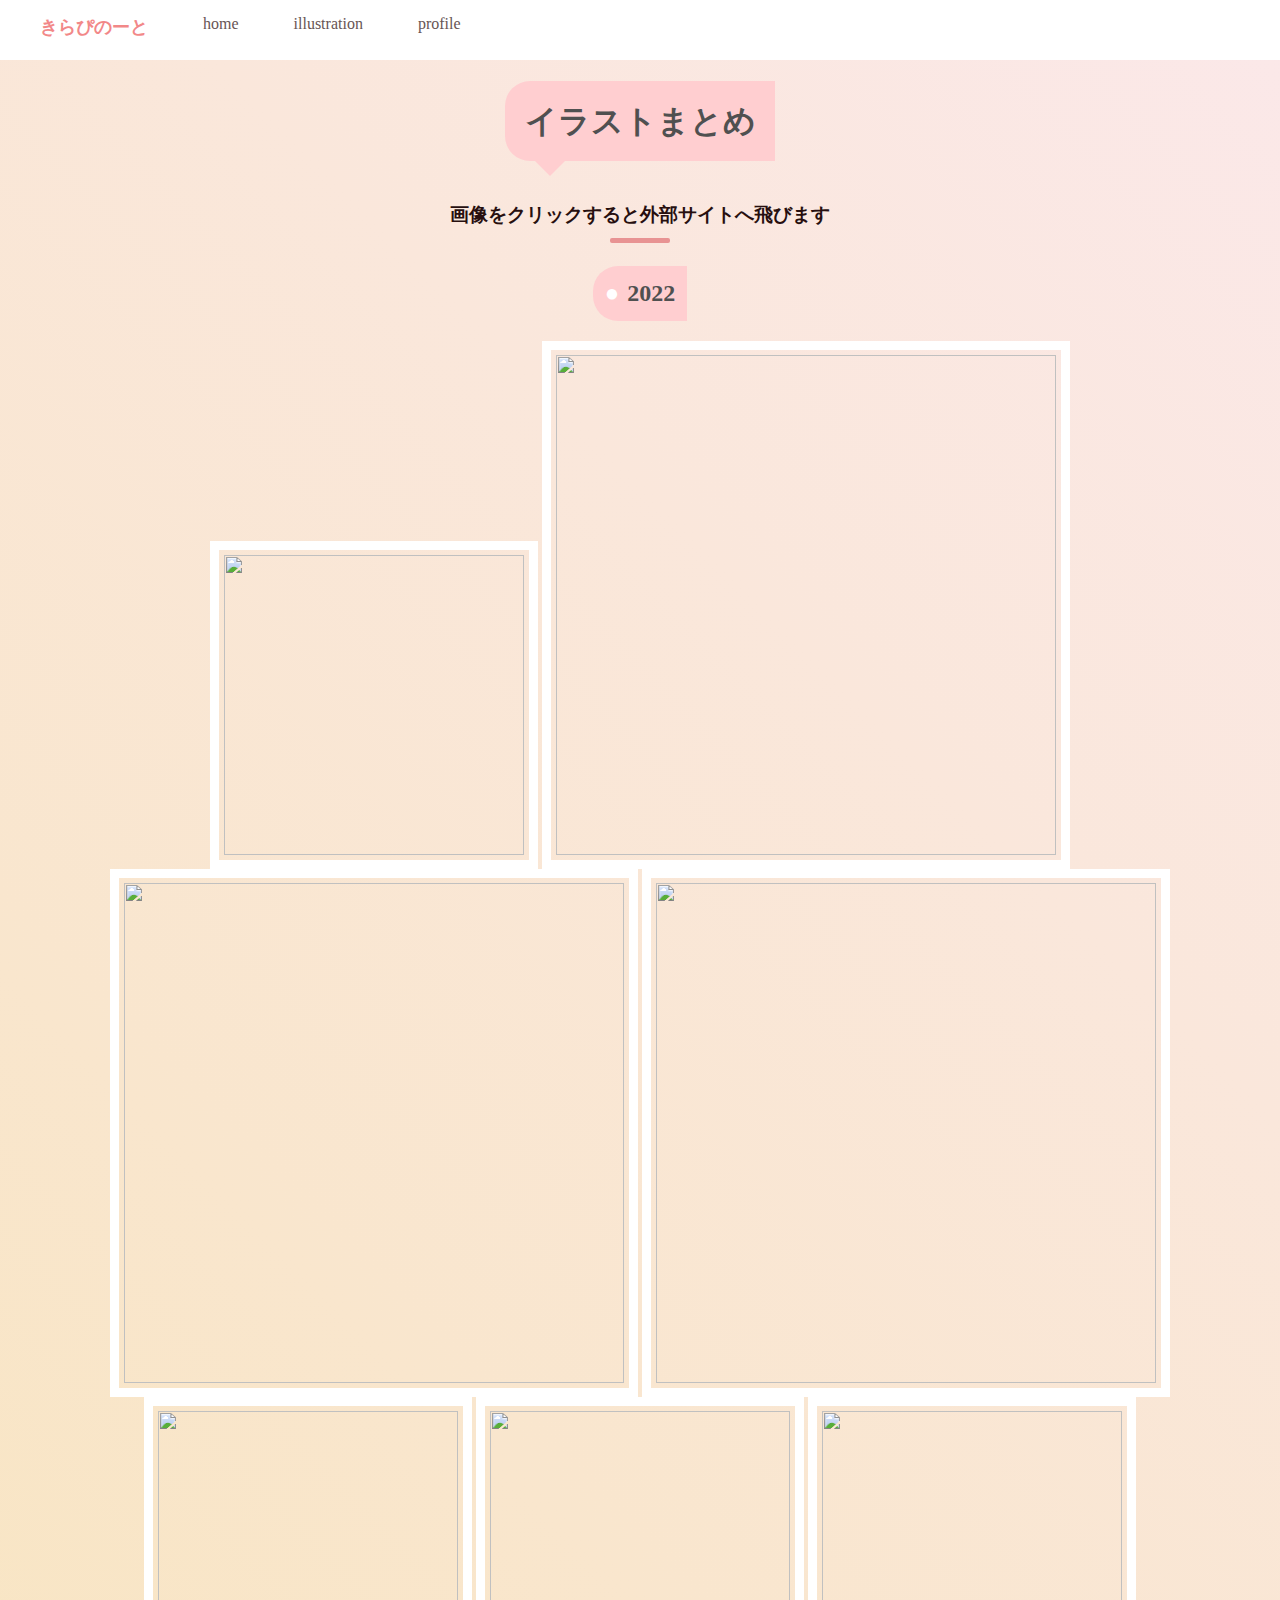
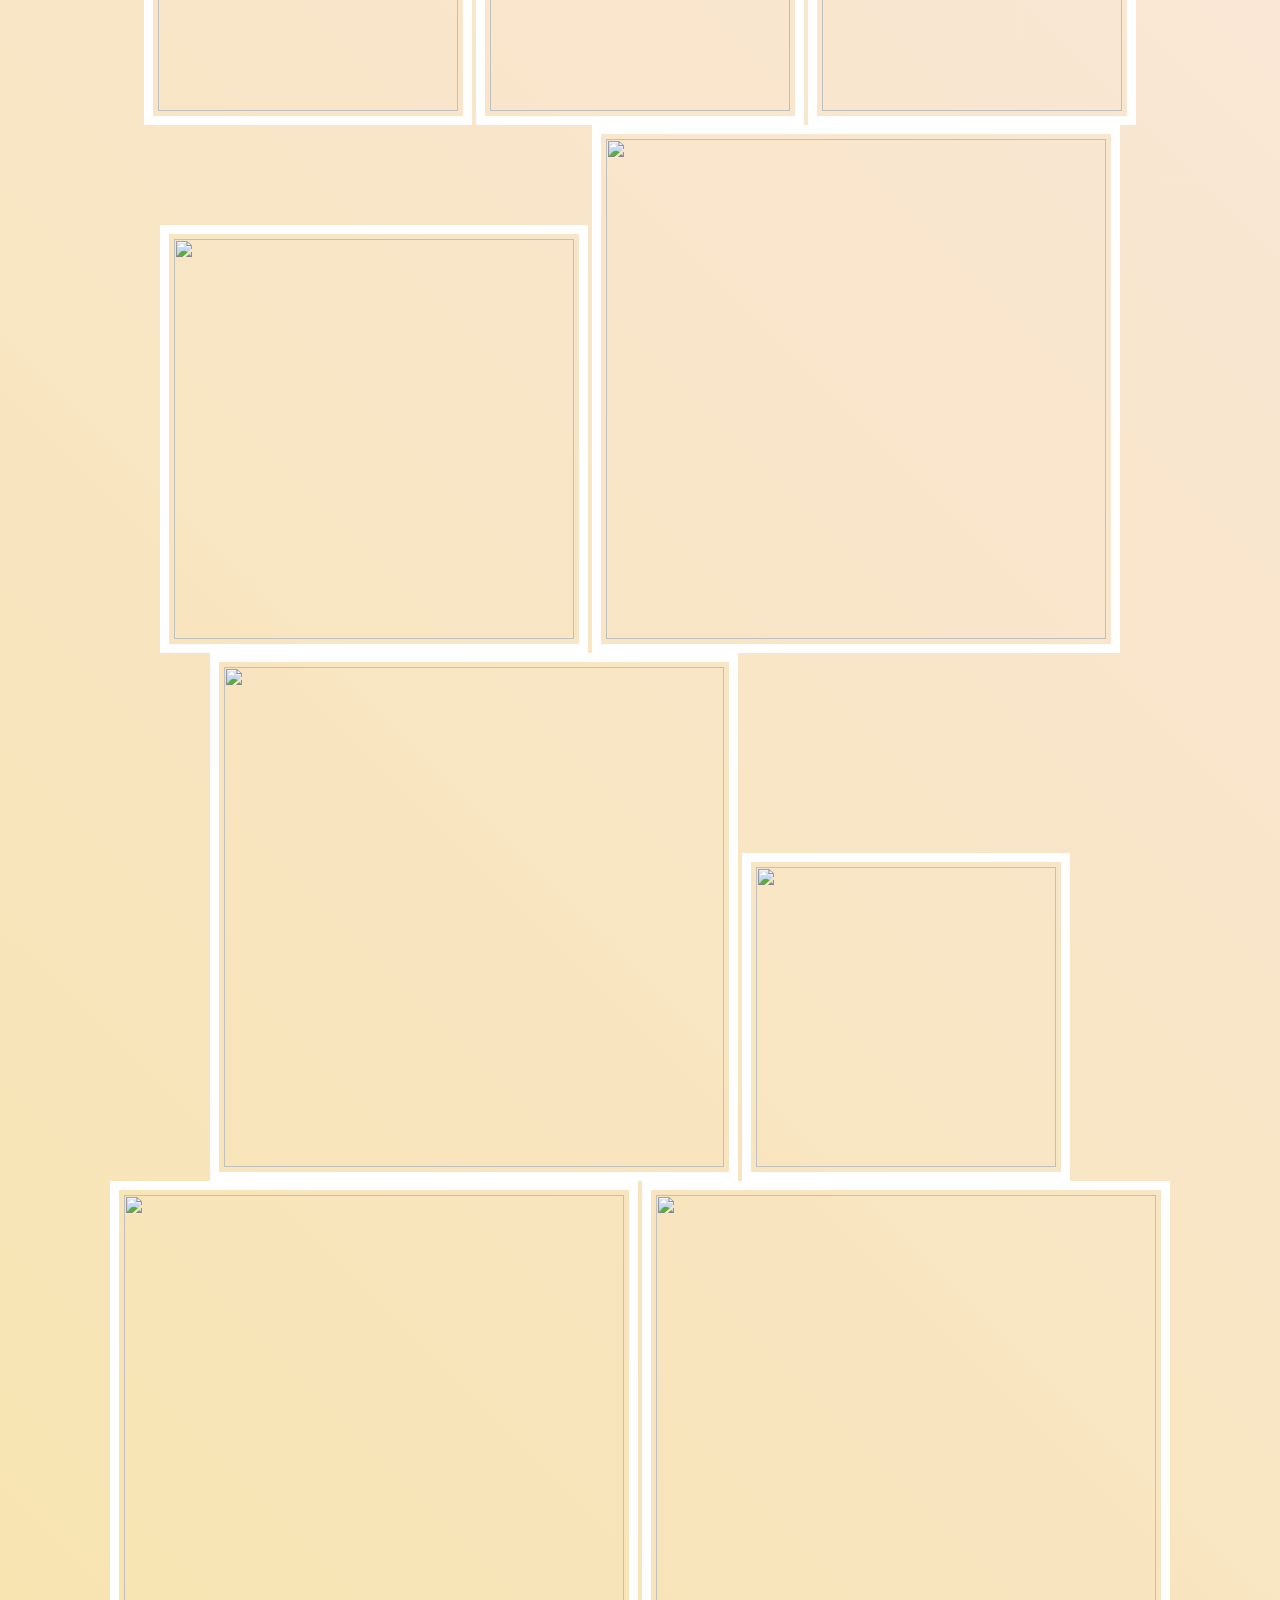
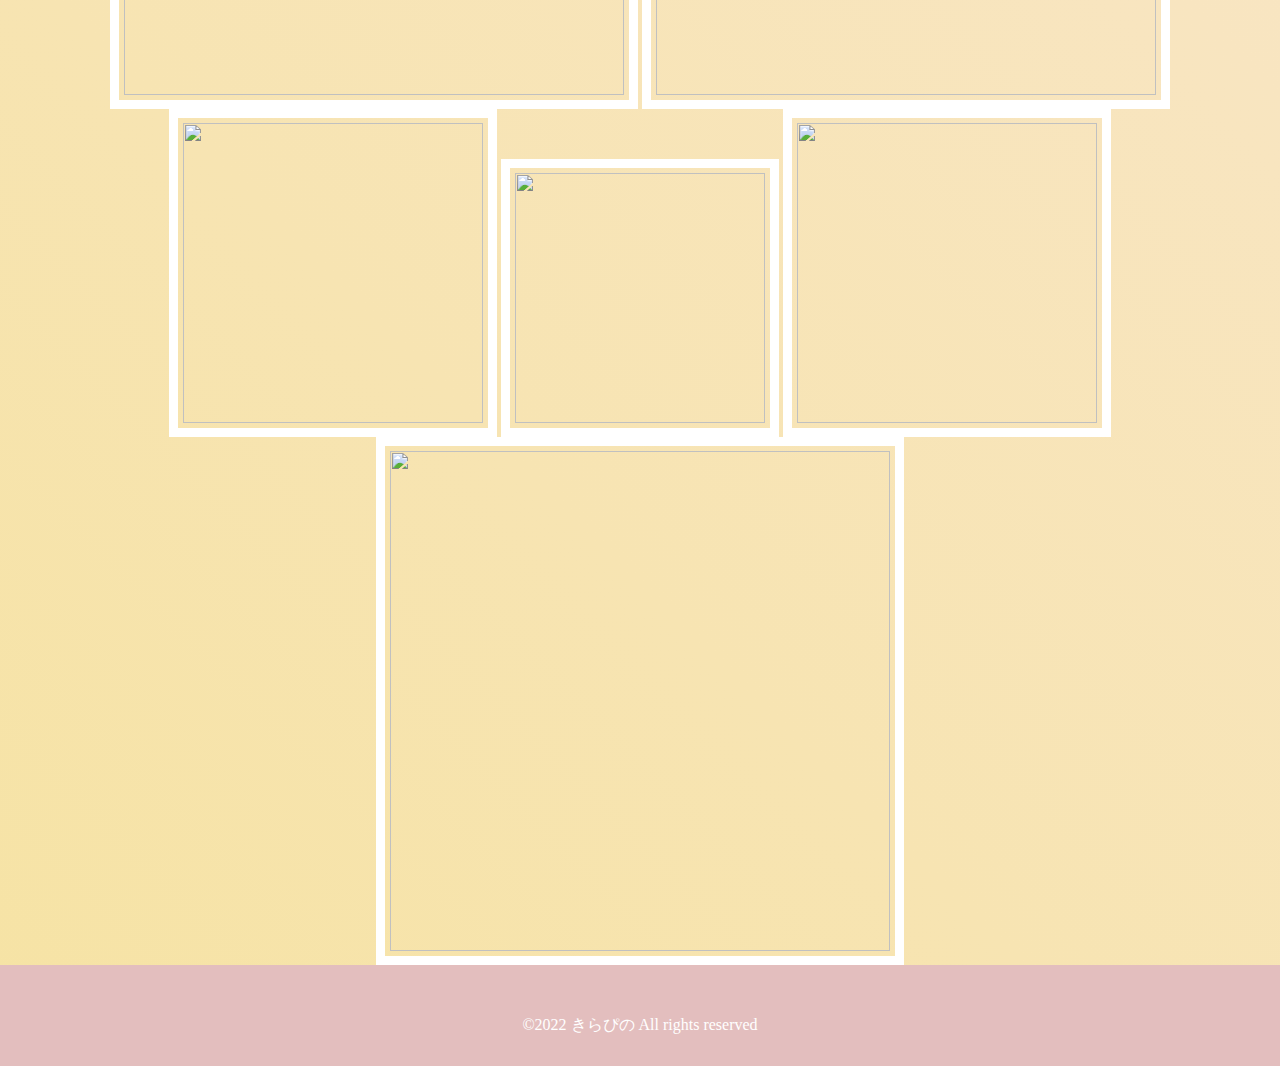
==== illustration.html @ 1a792a5b "Add files via upload" ====
<html>
<head>
<title>きらぴのーと - illust</title>
<meta name="viewport" content="width=664">
</head>
</html>

<header class="header">
    <nav class="navigation">
      <ul>
        <li><font size="4" color="#f28888"><b>きらぴのーと</b></font></li>
        <li><a href="index.html">home</a></li>
        <li><a href="illustration.html">illustration</a></li>
        <li><a href="profile.html">profile</a></li>
      </ul>
    </nav>
  </header>

<h1>イラストまとめ</h1><br>
<h3>画像をクリックすると外部サイトへ飛びます</h3><br>


<!-- ここから -->
<h2>2022</h2><br>
<!--</style>
<div class="example">-->

  <a href="https://poipiku.com/3767029/7401157.html"><img src="https://64.media.tumblr.com/add778254d76e965db5aa8507f20f391/tumblr_inline_rhbmknTVV21y17zzh_500.png" width="300" alt="" title="制服姿れいな"></a>

    <a href="https://poipiku.com/3767029/7381224.html"><img src="https://64.media.tumblr.com/e6c6d53ac10cd253c6709dfa404c51f4/tumblr_inline_rh7norhTj21y17zzh_500.jpg" width="500" alt="" title="瑞希"></a>

    <a href="https://poipiku.com/MyHomePcV.jsp?ID=3767029"><img src="https://64.media.tumblr.com/49c9183b79271e8e1878d80c86bf9270/6bd399241d858289-00/s1280x1920/3dc3ec3fe72ad5bd3af17bcf9e2d81224840940d.jpg" width="500" alt="" title="超てんちゃん"></a>

    <a href="https://poipiku.com/3767029/7350646.html"><img src="https://64.media.tumblr.com/b0fe165145abf73a8c4a8958eb6440e6/tumblr_inline_rgy63hcNOo1y17zzh_500.jpg" width="500" alt="" title="黒髪の女の子"></a>

    <a href="https://poipiku.com/3767029/7344227.html"><img src="https://64.media.tumblr.com/2f2f3c6040e75ed0bc15735765dedf85/tumblr_inline_rgy5wpcp4l1y17zzh_500.jpg" width="300" alt="" title="KIRAPI"></a>

    <a href="https://poipiku.com/MyHomePcV.jsp"><img src="https://64.media.tumblr.com/b83e3640a95a6ce7e22b627764fb192a/tumblr_inline_rgpsmqD1rq1y17zzh_500.jpg" width="300" alt="" title="カゲロウデイズ ヒヨリちゃん"></a>

    <a href="https://poipiku.com/3767029/7292280.html"><img src="https://64.media.tumblr.com/c9a3bb5345a3209dcdd5a3bba9de8ca8/tumblr_inline_rgpsmdUmf81y17zzh_500.jpg" width="300" alt="" title="マリー">

    <a href="https://poipiku.com/3767029/7286277.html"><img src="https://64.media.tumblr.com/eced23acfeab9bf4cf0c980ab138d3a5/tumblr_inline_rgpsm0S4HC1y17zzh_500.jpg" width="400" alt="" title="リサチャン"></a>

    <a href="https://www.pixiv.net/artworks/100371261"><img src="https://64.media.tumblr.com/05bfcbd56287c4507057fbb23e2cec79/tumblr_inline_rgpslpxk4l1y17zzh_500.jpg" width="500" alt="" title="三人でピクニック"></a>
    
    <a href="https://poipiku.com/3767029/7274603.html"><img src="https://64.media.tumblr.com/1b99e68e0b90f4fcdb63ca2c7150361e/tumblr_inline_rgpsk8Nqr81y17zzh_500.jpg" width="500" alt="" title="シンアヤ"></a>
    
    <a href="https://www.pixiv.net/artworks/100302374"><img src="https://64.media.tumblr.com/929ea6a04529031997c7800bbb8f2853/tumblr_inline_rg8ku1KOaa1y17zzh_500.png" width="300" alt="" title="あっかんべーなレイカ"></a>
    
    <a href="https://www.pixiv.net/artworks/100251206"><img src="https://64.media.tumblr.com/7fef5820031927ba5986154cb109c5a4/tumblr_inline_rg6cczVpT71y17zzh_500.jpg" width="500" alt="" title="ayano"></a>
    
    <a href="https://www.pixiv.net/artworks/100238118"><img src="https://64.media.tumblr.com/844276a94ea210e529c282120a1bd171/tumblr_inline_rg6a3zB9pN1y17zzh_500.jpg" width="500" alt="" title="二人でお祭り"></a>
    
    <a href="https://www.pixiv.net/artworks/100180092"><img src="https://64.media.tumblr.com/274423a82ed683d40258d95838e7b5ae/tumblr_inline_rg6a2y71jA1y17zzh_500.jpg" width="300" alt="" title="アメちゃん"></a>
    
    <a href="https://www.pixiv.net/artworks/100132297"><img src="https://64.media.tumblr.com/335e9405ac629f4633194b79aff75193/tumblr_inline_rg6a21cVLQ1y17zzh_500.jpg" width="250" alt="" title="CCさくら"></a>
    
    <a href="https://poipiku.com/3767029/7257760.html"><img src="https://64.media.tumblr.com/c8c829170d007711e86ba2df84b05244/tumblr_inline_rg6a03jiO41y17zzh_500.jpg" width="300" alt="" title="十文字"></a>
    
    <a href="https://www.pixiv.net/artworks/99427840"><img src="https://64.media.tumblr.com/6965a34e6da3877eaf75f33e6eb84450/tumblr_inline_rg69wtuCwA1y17zzh_500.jpg" width="500" alt="" title="兎和三姉妹！"></a>

<!-- ここまで -->

<!--
説明とか 
    
コード↓コピペよろ
<a href="ここにリンク"><img src="ここに画像" width="400" alt="" title=""></a>

width　縦長は300、横長は500 

画像アップローダー↓
https://ysklog.net/tool/uploader.html
-->

<!DOCTYPE HTML PUBLIC "-//W3C//DTD HTML 4.01 Transitional//EN"
 "http://www.w3.org/TR/html4/loose.dtd">

<html>
  <head>

<meta http-equiv="Content-Type" content="text/html; charset=Shift_JIS">
<meta http-equiv="Content-Style-Type" content="text/css">

 <style type="text/css">
 <!--

body
    {
     margin:0px;          /* ページ全体のmargin */
     padding:0px;         /* ページ全体のpadding */
     text-align:center;   /* 下記のautoに未対応用のセンタリング */
    }

#main
    {
     margin-left:auto;    /* 左側マージンを自動的に空ける */
     margin-right:auto;   /* 右側マージンを自動的に空ける */
     text-align:left;     /* 中身を左側表示に戻す */
     width:650px;         /* 幅を決定する */
    }

 -->
 </style>
 </head>
 <body>


 </body>
</html>


<!--CSS繋げるやつ-->
<html>

<head>
<meta http-equiv="Content-Type"
content="text/html; charset=shift_jis" />
<link rel="stylesheet" href="body.illustration.css" type="text/css" />
</head>

<body>

</body>

</html>

<!-- ヘッダー --!>
    <div class="footer02">
  <p class="copyright">
    ©2022 きらぴの All rights reserved
  </p>
---- body.illustration.css ----
body{
    /* 背景をグラデーションにする */
background: linear-gradient(45deg, #f6e3a4, #fbe8e9);
color:#270f0f;
}

    /* 画像にふちをつける */
img {
    padding: 5px;
    border: 9px solid rgb(255, 255, 255);
}

/* フッターの色 */
footer{
    background-color:#fff0be;
    }

    .fade{

        animation: fadeIn 0.2s ease 0.3s 1 normal;
      
      }

/* 文字の装飾のやつやで */
.solid_line {
    /*上と下にグレイの1pxの線を引きます*/
    border-top: solid 1px gray;
    border-bottom: solid 1px gray;
  }
  .dashed_line {
    /*上と下に水色の1pxの破線を引きます*/
    border-top: dashed 1px rgb(255, 255, 255);
    border-bottom: dashed 1px rgb(255, 255, 255);	
  }
  p {padding: 10px
    /*両方ともpadding10pxに*/}

/* 文字の色 */
    .shadow {
        text-shadow: 5px 5px 2px rgb(255, 255, 255);
        /*文字を太字にするとよりそれらしくなります*/
        font-weight: bold;
      }


h1 {
  color: #505050;/*文字色*/
  padding: 0.5em;/*文字周りの余白*/
  display: inline-block;/*おまじない*/
  line-height: 1.3;/*行高*/
  background: #dbebf8;/*背景色*/
  vertical-align: middle;
  border-radius: 25px 0px 0px 25px;/*左側の角を丸く*/
}

/* h1 */
h1 {
  position: relative;
  padding: 0.6em;
  background: #ffced0;
}

h1:after {
  position: absolute;
  content: '';
  top: 100%;
  left: 30px;
  border: 15px solid transparent;
  border-top: 15px solid #ffced0;
  width: 0;
  height: 0;
}

/* h2 */
h2 {
  color: #505050;/*文字色*/
  padding: 0.5em;/*文字周りの余白*/
  display: inline-block;/*おまじない*/
  line-height: 1.3;/*行高*/
  background: #ffced0;/*背景色*/
  vertical-align: middle;
  border-radius: 25px 0px 0px 25px;/*左側の角を丸く*/
}

h2:before {
  content: '●';
  color: white;
  margin-right: 8px;
}

/* h3 */
h3 {
  position: relative;
  display: inline-block;
  margin-bottom: 1em;
}
h3:before {
  content: '';
  position: absolute;
  bottom: -15px;
  display: inline-block;
  width: 60px;
  height: 5px;
  left: 50%;
  -webkit-transform: translateX(-50%);
  transform: translateX(-50%);
  background-color: rgb(232, 147, 147);
  border-radius: 2px;
}

/* トップの上に出てくる奴よ */
    .navigation {
      width: 100%;
      height: 60px;
      background-color: #ffffff;
    }
    .navigation a {
      color: rgb(142, 142, 142);
    }


    .navigation {
      width: 100%;
      height: 60px;
      background-color: #c8a5a5;
    }
    .navigation ul {
      display: flex;
      list-style: none;
    }
    .navigation li {
      margin-right: 55px;
    }
    .navigation a {
      color: #fff;
      text-decoration: none;
    }

    .navigation {
      width: 100%;
      height: 60px;
      background-color: #ffffff;
      padding-top: 15px;
      box-sizing: border-box;
    }
    .navigation ul {
      display: flex;
      list-style: none;
      margin: 0;
    }
    .navigation li {
      margin-right: 55px;
    }
    .navigation a {
      color: #675454;
      text-decoration: none;
    }
    a:hover {
      color: rgb(221, 169, 206);
    }
/* トップおわり */

/* フッターよ */
.footer02 {
 color: #ffffff;
 background: #e3bebe;
 text-align: center;
 padding: 30px;
}
.footer02 a {
 color: #675454;
 text-decoration: none;
}
.footer02 a:hover {
 text-decoration: underline;
}
.footer02 .menu {
 margin: 0;
 padding: 0;
 list-style: none;
 display: flex;
 flex-wrap: wrap;
 justify-content: center;
}
.footer02 .menu li {
 margin: 0;
 padding: 0 20px;
}
.footer02 .copyright {
 margin: 0;
 padding: 20px 0 0 0;
}

/* フッターおわり */

/* 画像カーソル合わせると */
/* 画像おわり */
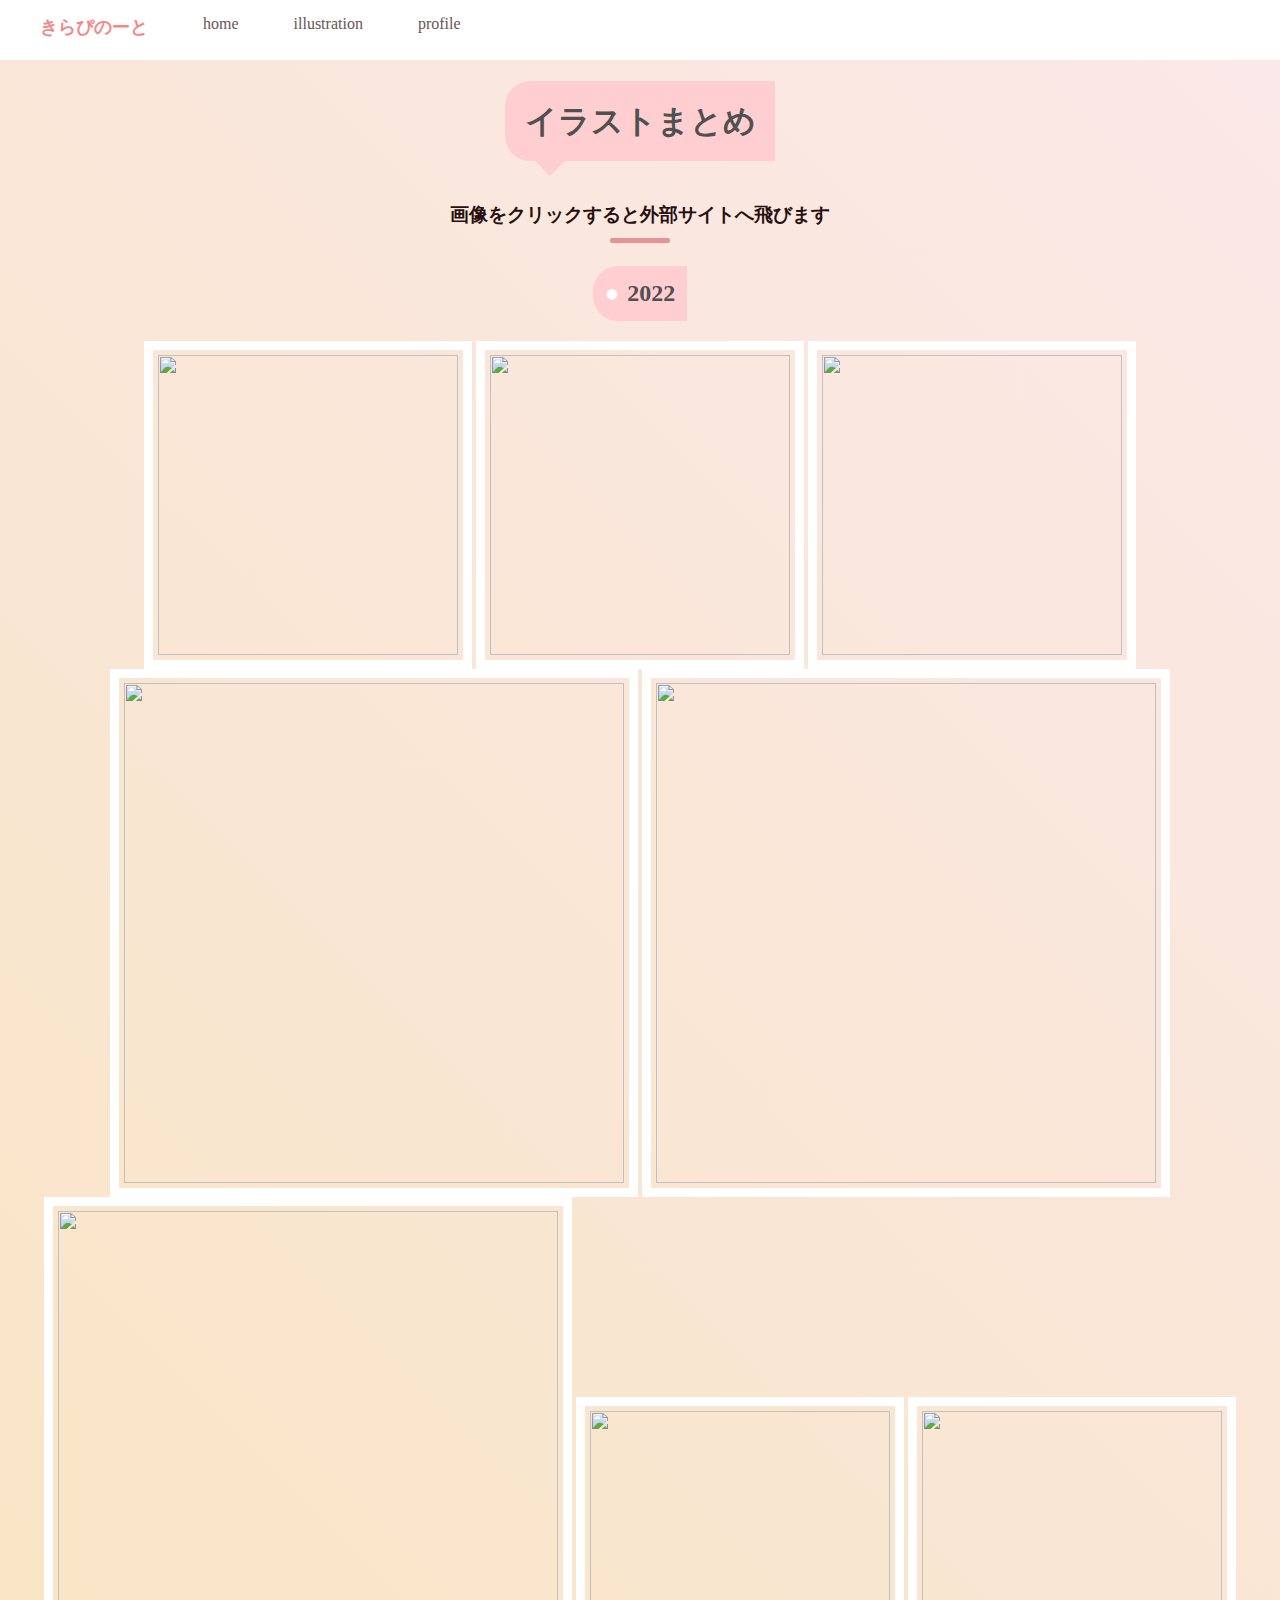
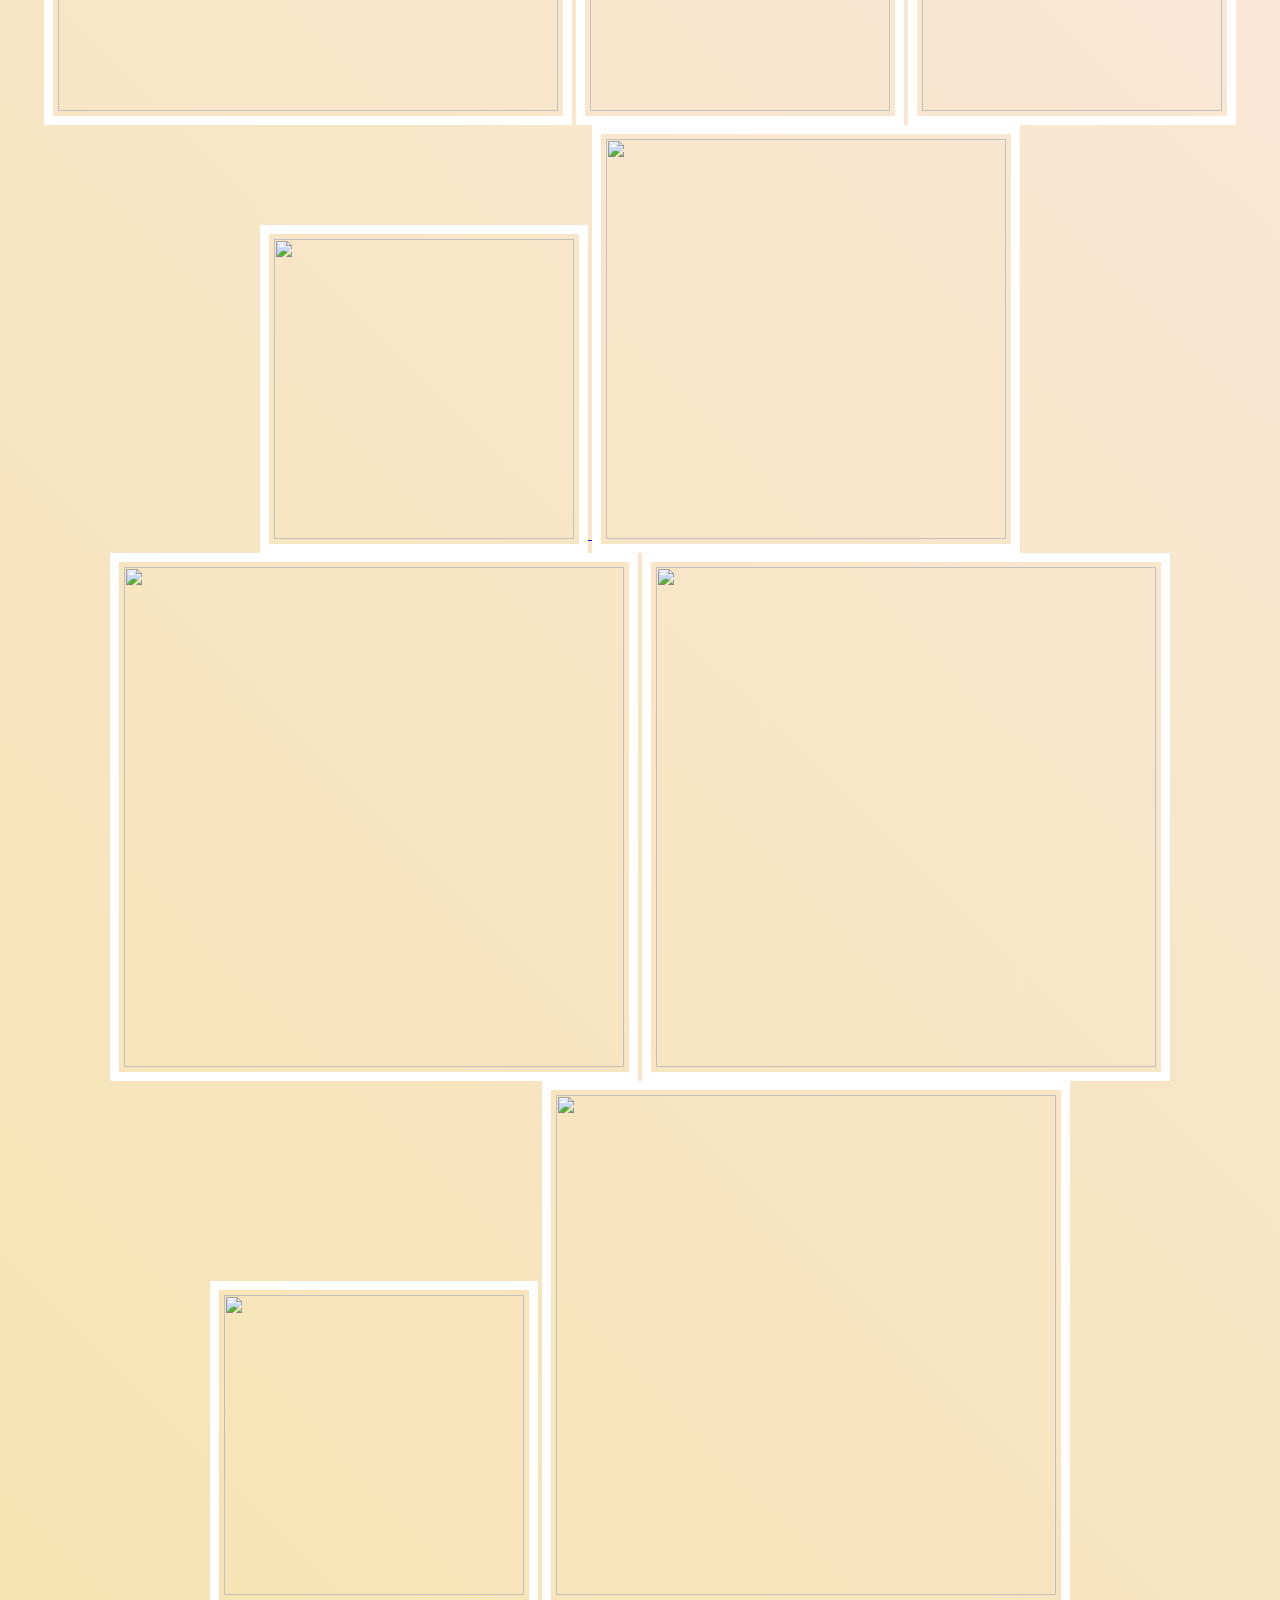
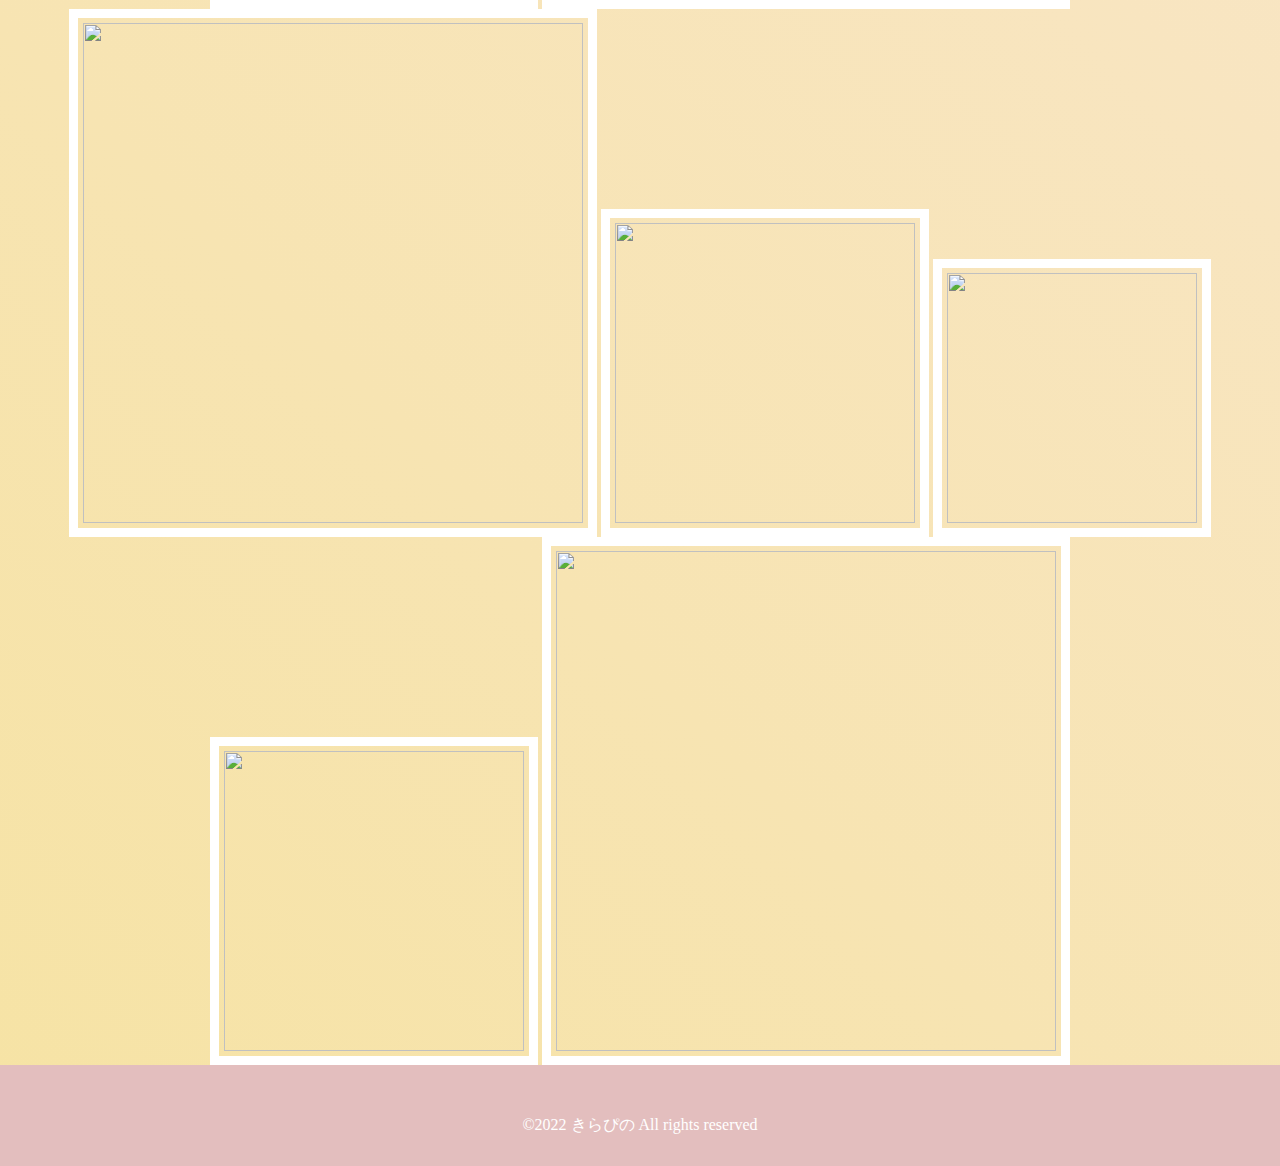
==== commit a553e44b: "Add files via upload" ====
--- a/illustration.html
+++ b/illustration.html
@@ -24,6 +24,10 @@
 <h2>2022</h2><br>
 <!--</style>
 <div class="example">-->
+
+  <a href="https://poipiku.com/3767029/7412311.html"><img src="https://img.poipiku.com/user_img02/003767029/007412311_Zf3TT6abo.png_640.jpg" width="300" alt="" title="カゲプロエネちゃん"></a>
+
+  <a href="https://poipiku.com/3767029/7412310.html"><img src="https://img.poipiku.com/user_img02/003767029/007412310_TjsZAXFZs.png_640.jpg" width="300" alt="" title="日常組ぺいんとさん"></a>
 
   <a href="https://poipiku.com/3767029/7401157.html"><img src="https://64.media.tumblr.com/add778254d76e965db5aa8507f20f391/tumblr_inline_rhbmknTVV21y17zzh_500.png" width="300" alt="" title="制服姿れいな"></a>
 
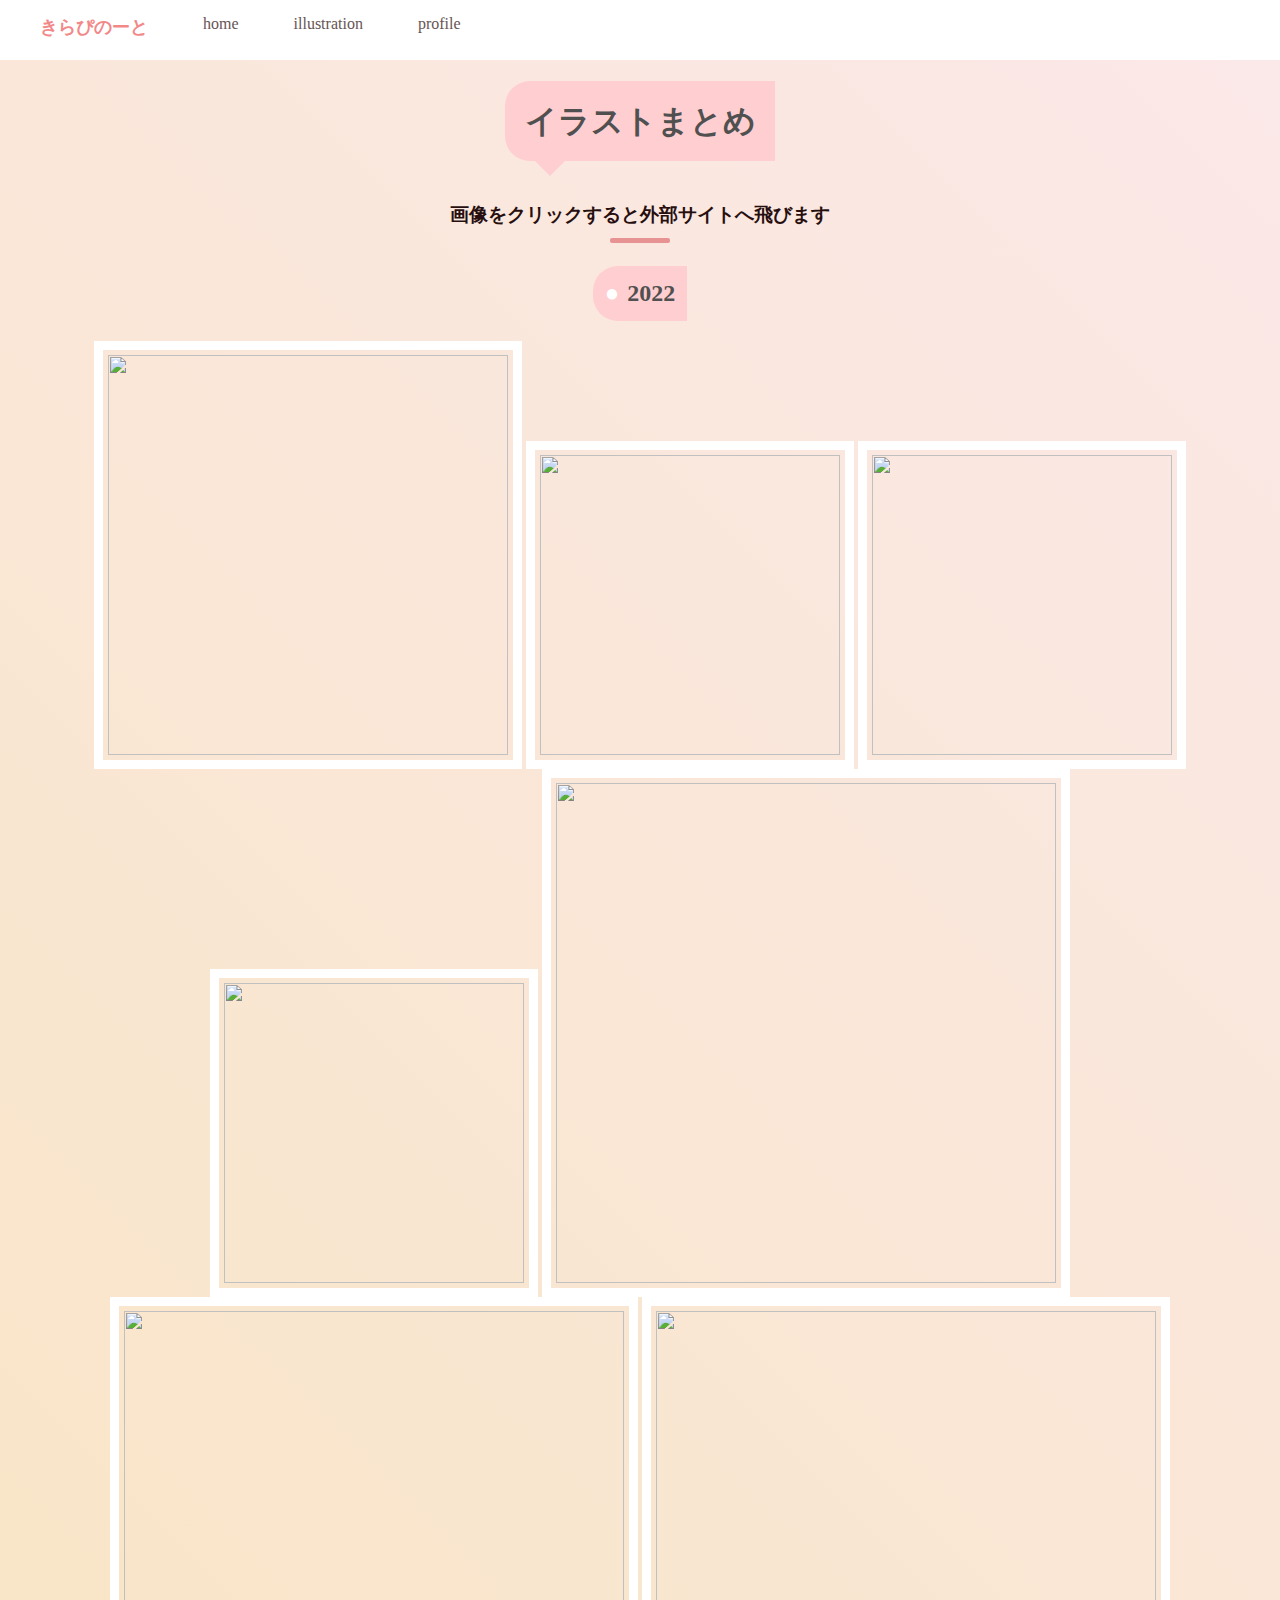
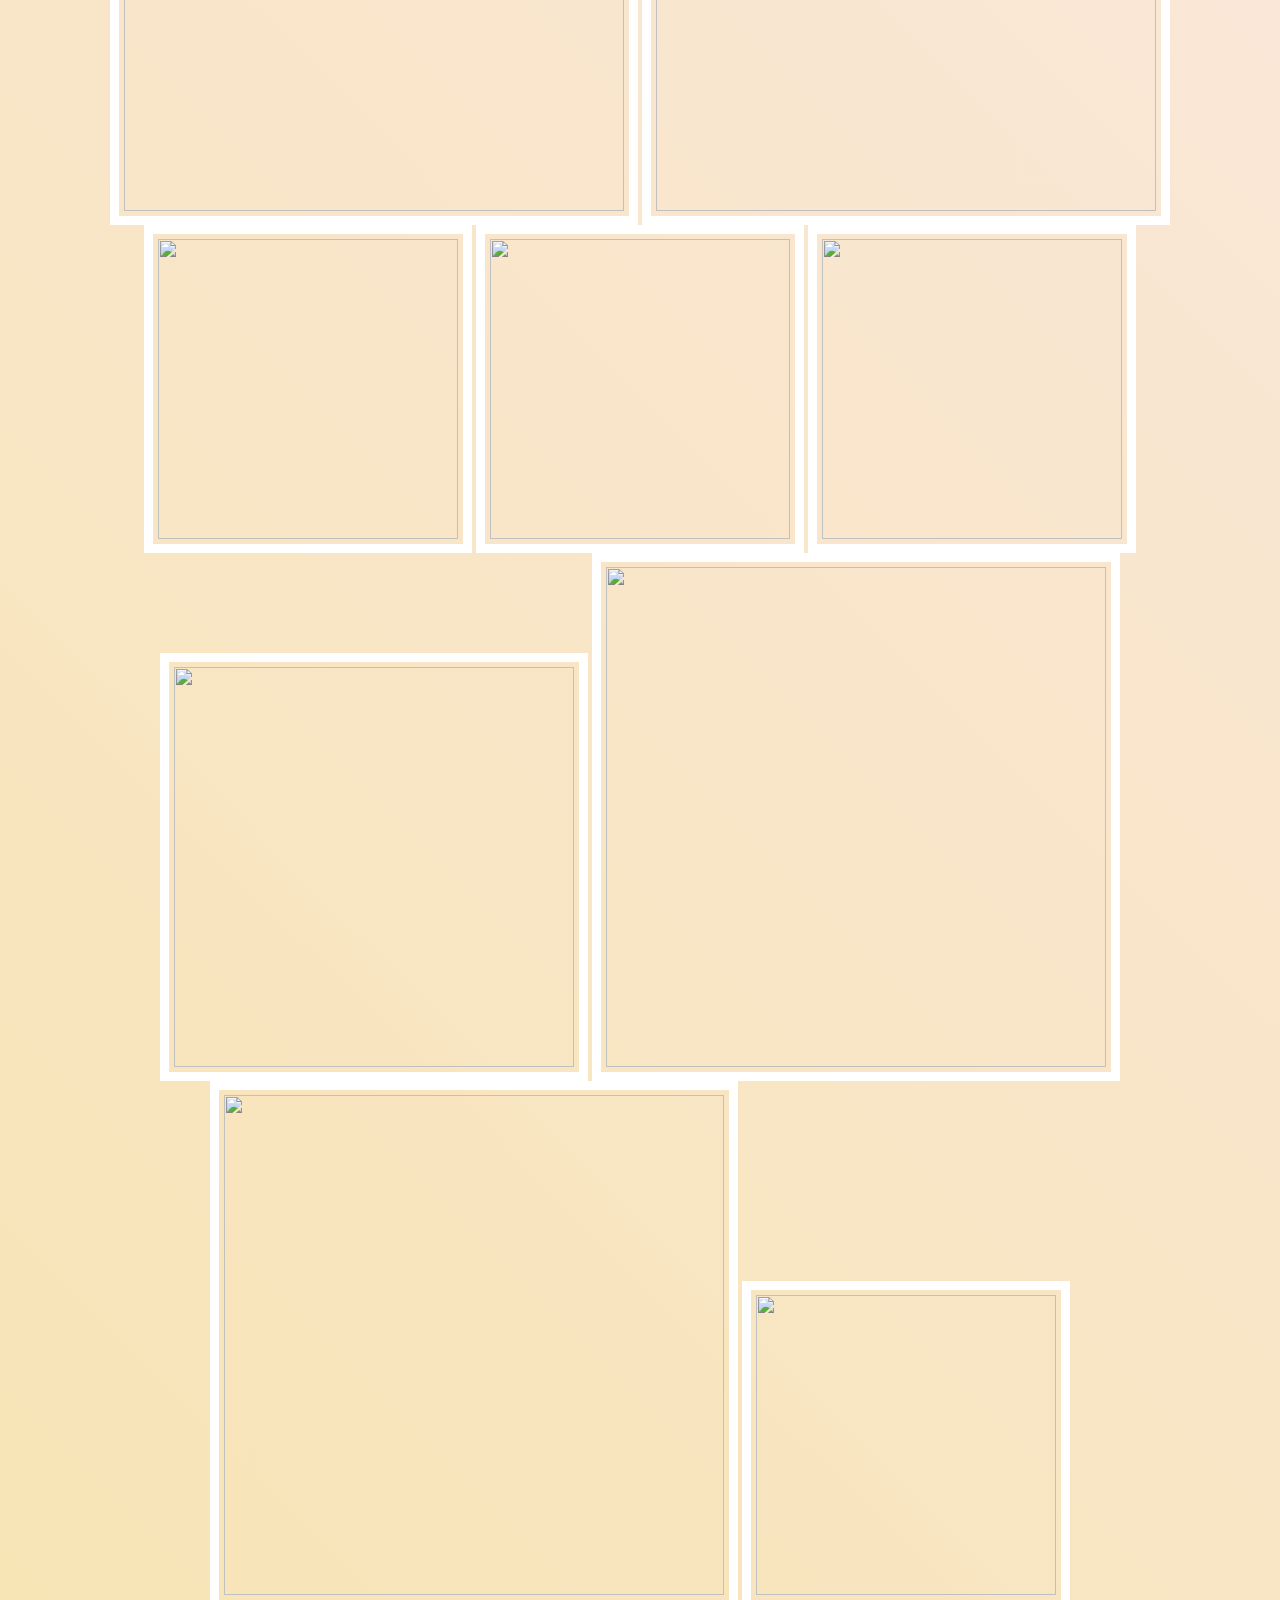
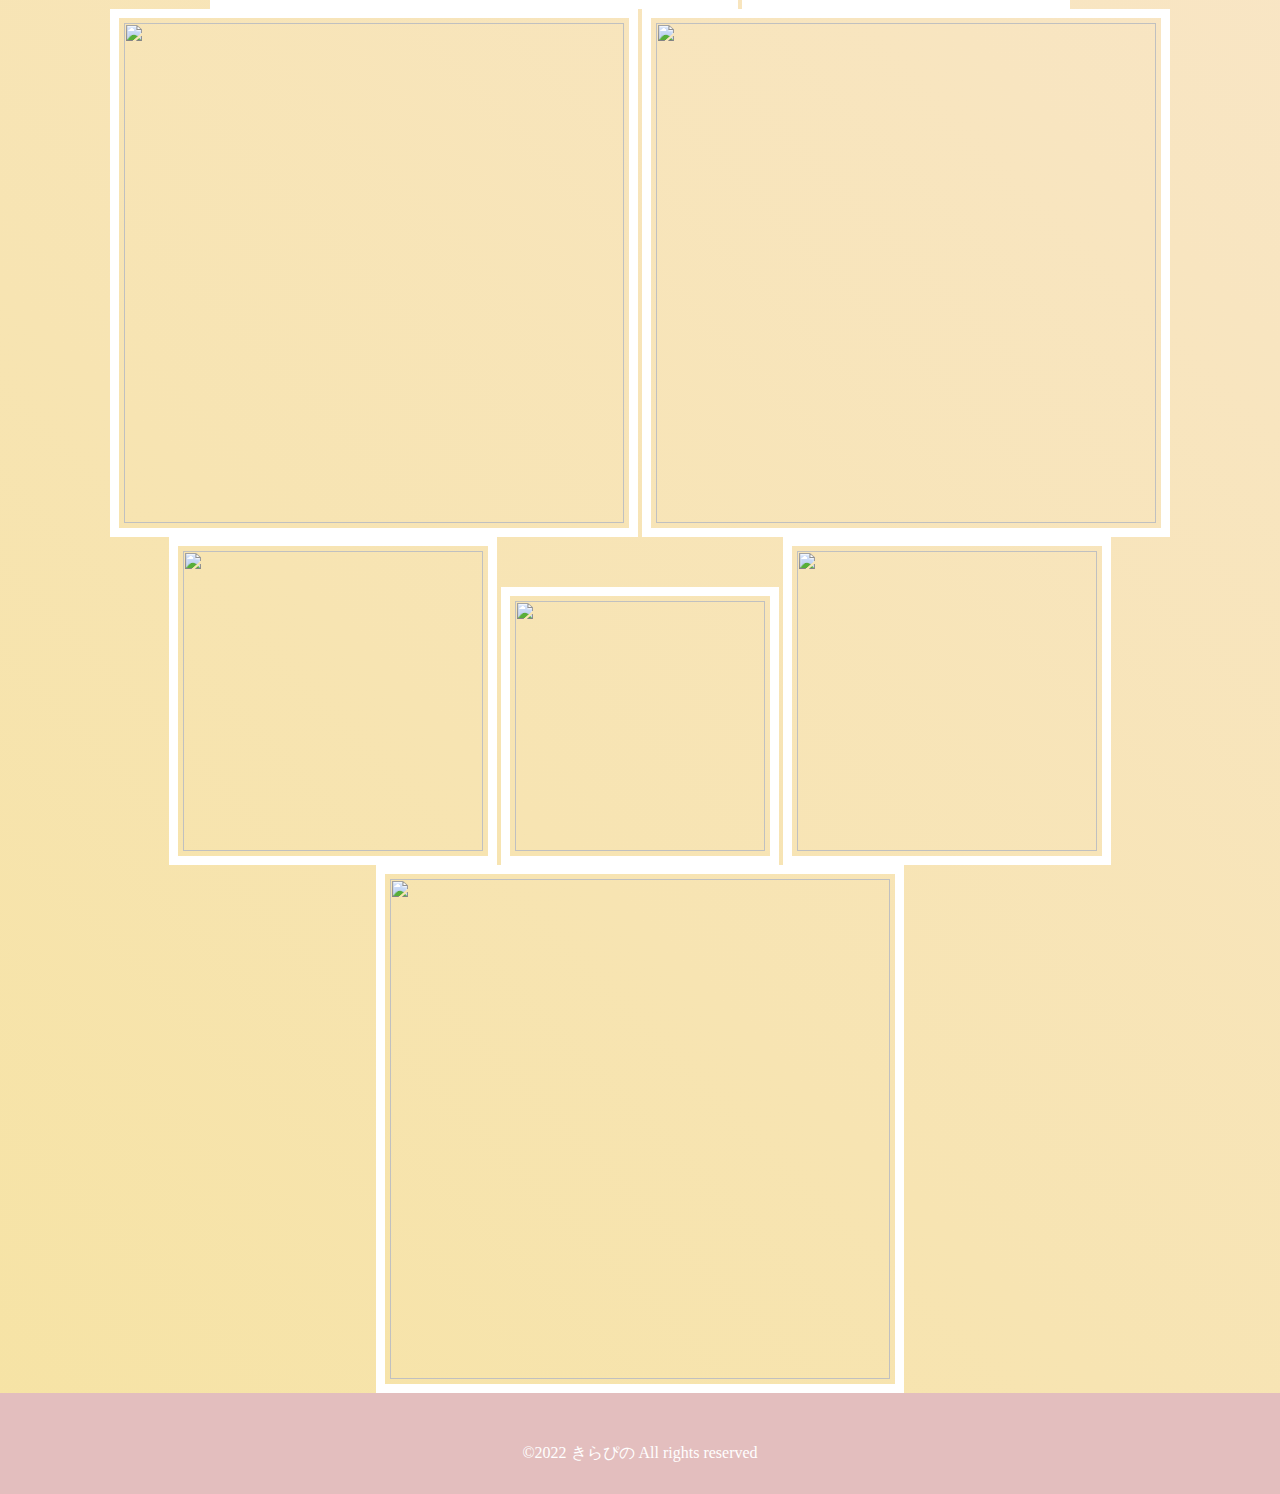
==== commit 7e7d1a74: "Add files via upload" ====
--- a/illustration.html
+++ b/illustration.html
@@ -24,6 +24,8 @@
 <h2>2022</h2><br>
 <!--</style>
 <div class="example">-->
+
+  <a href="https://poipiku.com/3767029/7414901.html"><img src="https://img.poipiku.com/user_img03/003767029/007414901_fp8yCW4ZU.png_640.jpg" width="400" alt="" title="マイクラ盗賊1のしにー"></a>
 
   <a href="https://poipiku.com/3767029/7412311.html"><img src="https://img.poipiku.com/user_img02/003767029/007412311_Zf3TT6abo.png_640.jpg" width="300" alt="" title="カゲプロエネちゃん"></a>
 
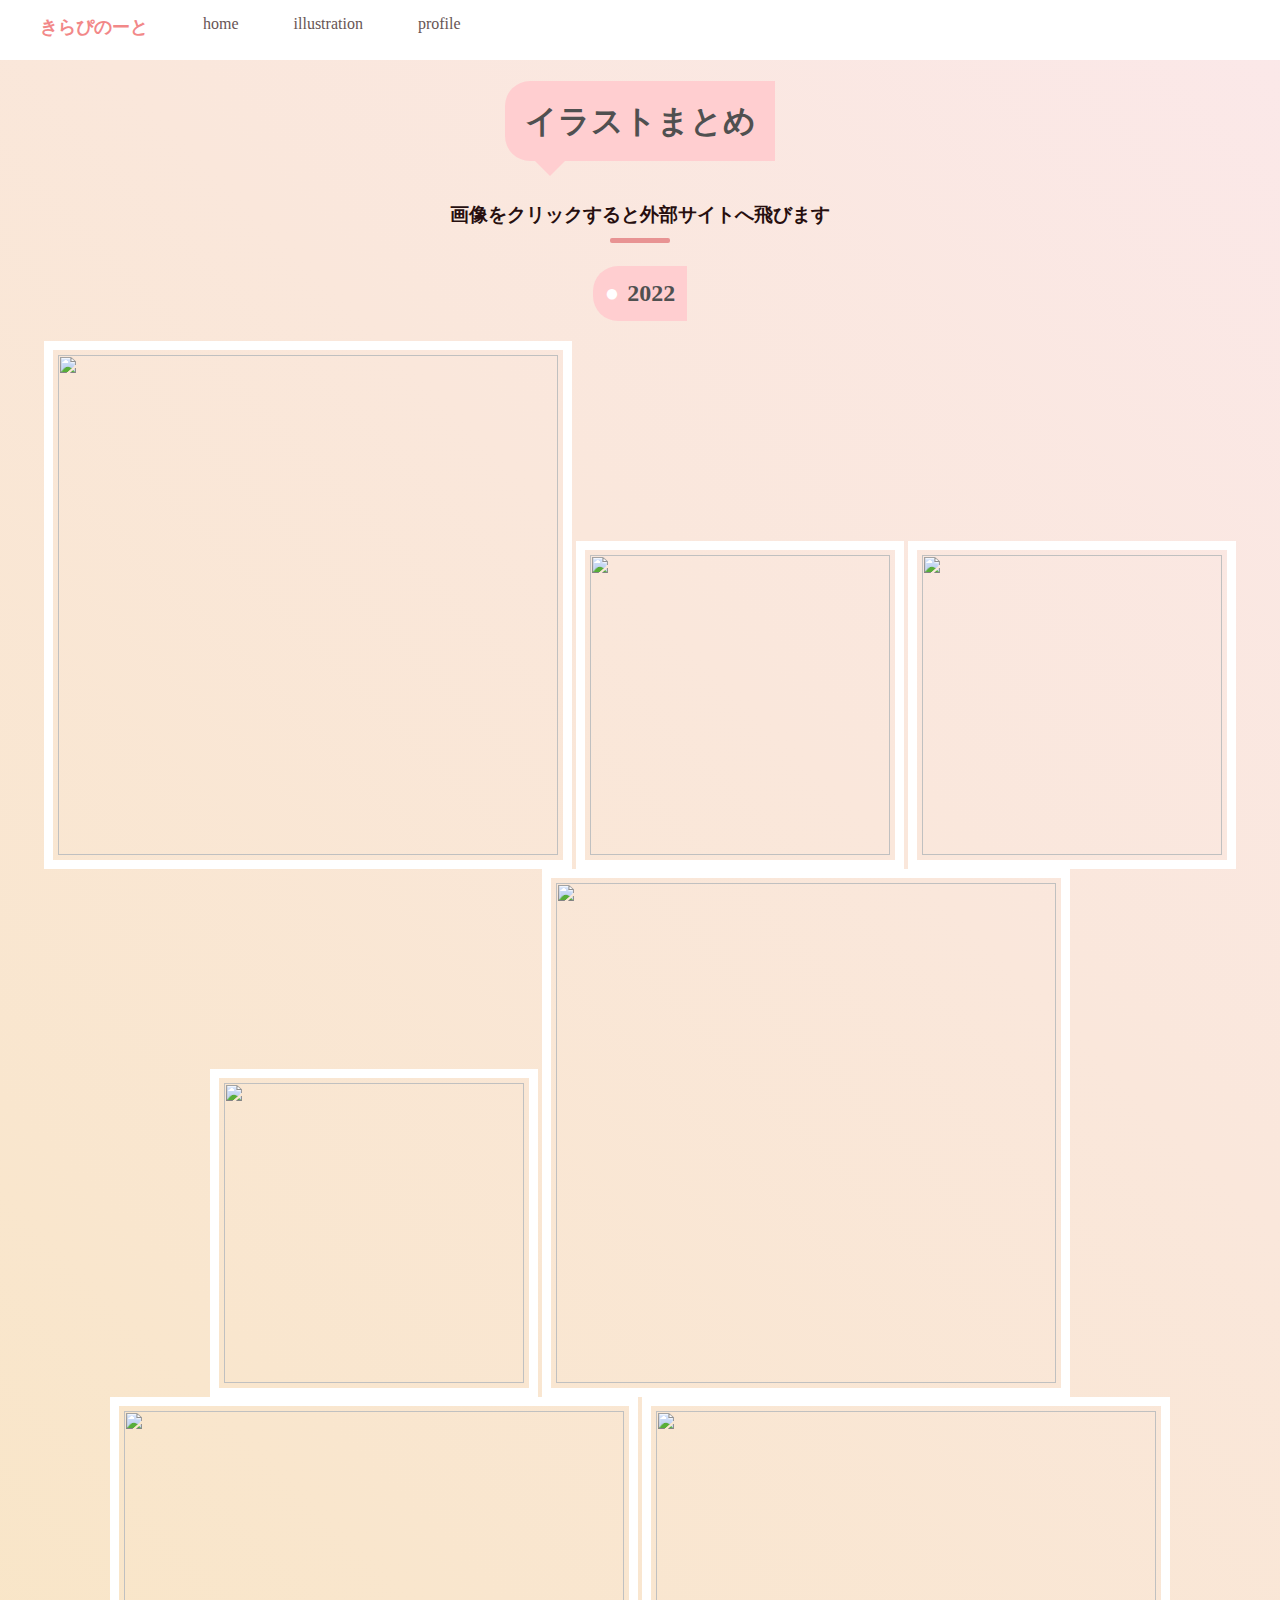
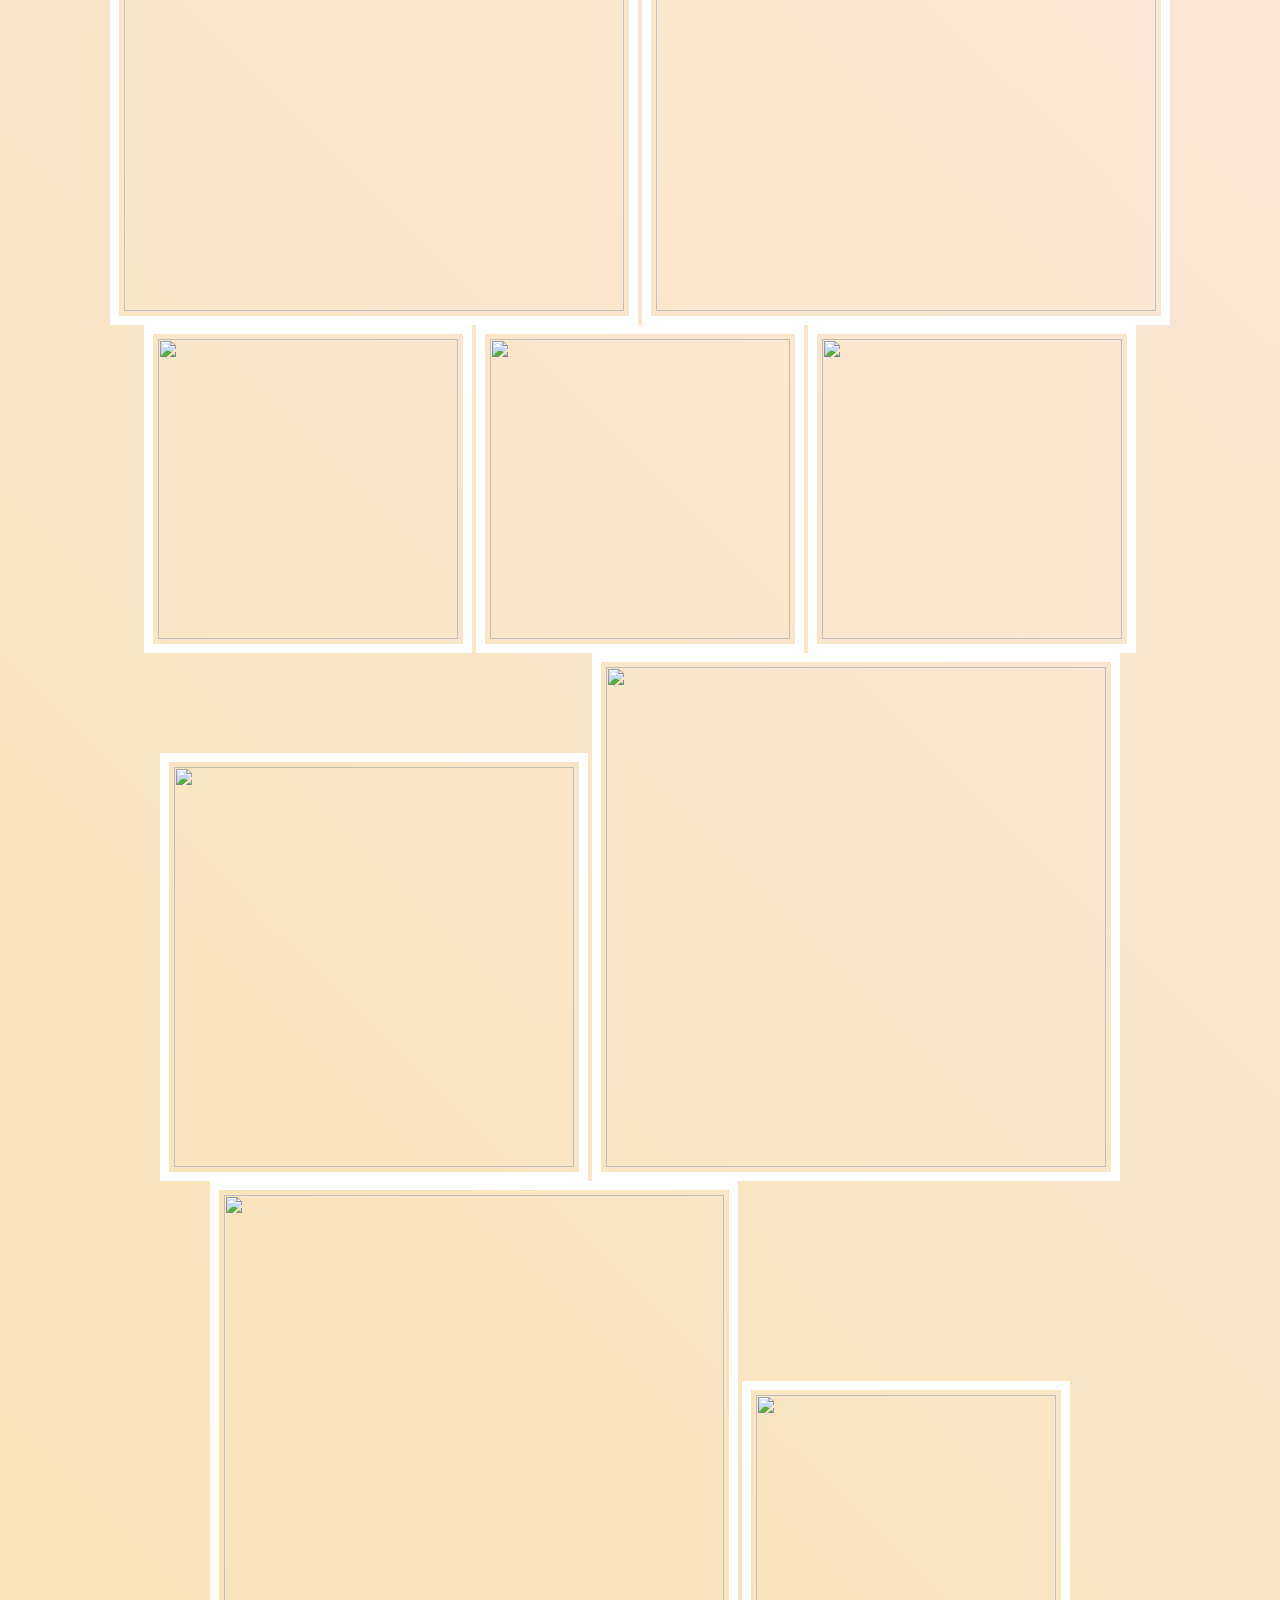
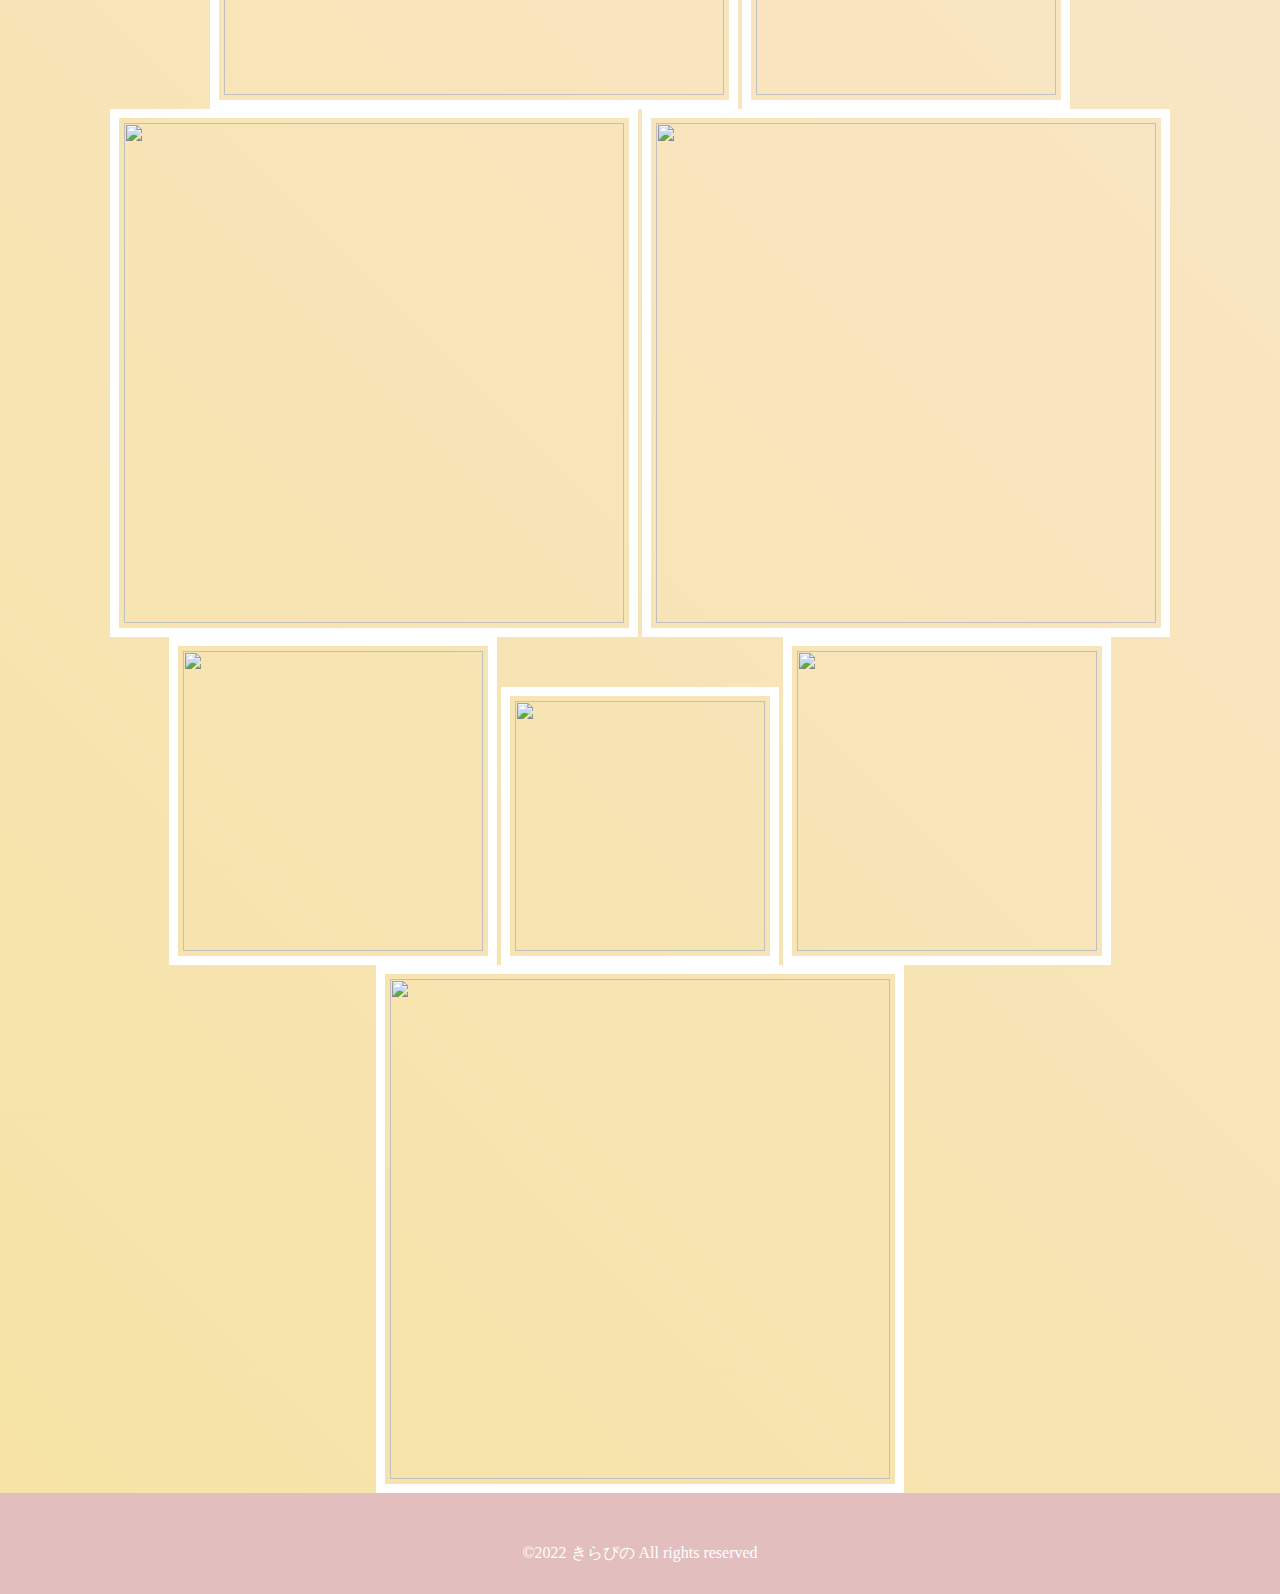
==== commit 19beef97: "Add files via upload" ====
--- a/illustration.html
+++ b/illustration.html
@@ -25,7 +25,7 @@
 <!--</style>
 <div class="example">-->
 
-  <a href="https://poipiku.com/3767029/7414901.html"><img src="https://img.poipiku.com/user_img03/003767029/007414901_fp8yCW4ZU.png_640.jpg" width="400" alt="" title="マイクラ盗賊1のしにー"></a>
+  <a href="https://poipiku.com/3767029/7414901.html"><img src="https://img.poipiku.com/user_img03/003767029/007414901_fp8yCW4ZU.png_640.jpg" width="500" alt="" title="マイクラ盗賊1のしにー"></a>
 
   <a href="https://poipiku.com/3767029/7412311.html"><img src="https://img.poipiku.com/user_img02/003767029/007412311_Zf3TT6abo.png_640.jpg" width="300" alt="" title="カゲプロエネちゃん"></a>
 
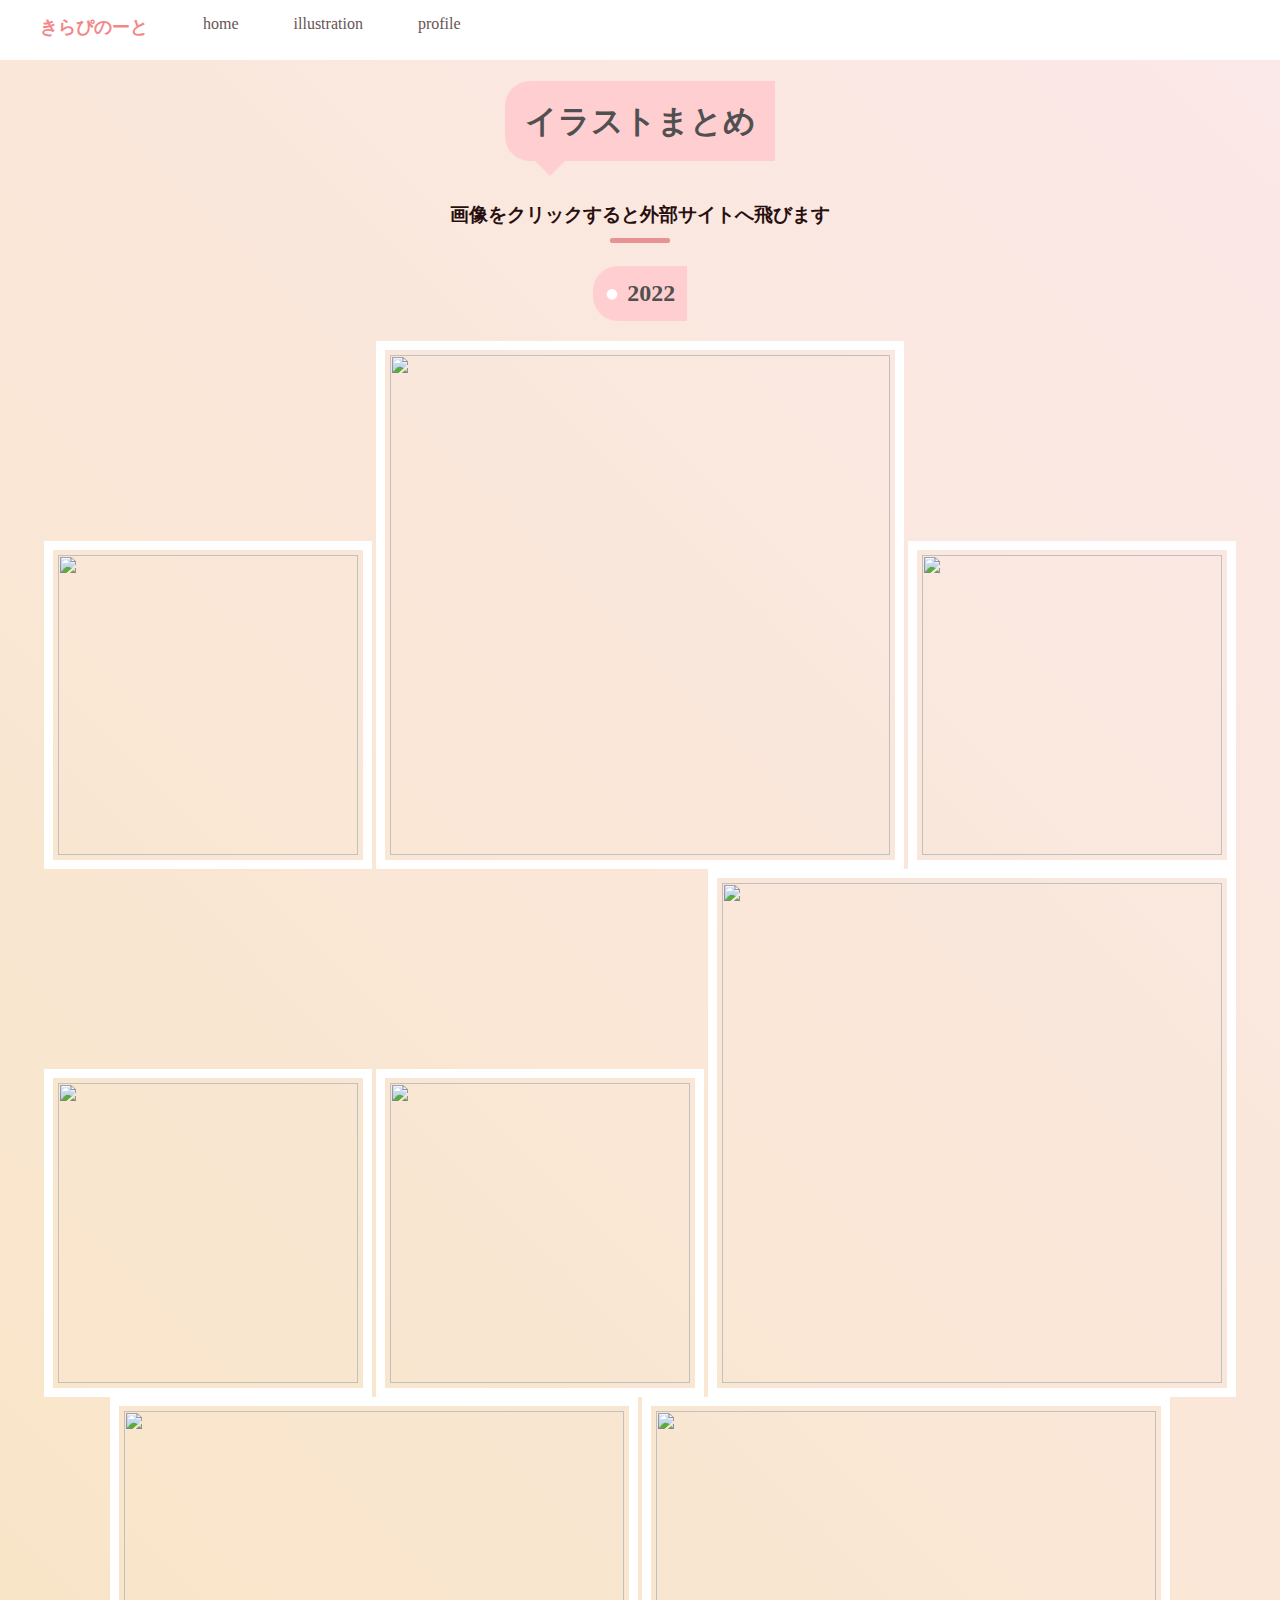
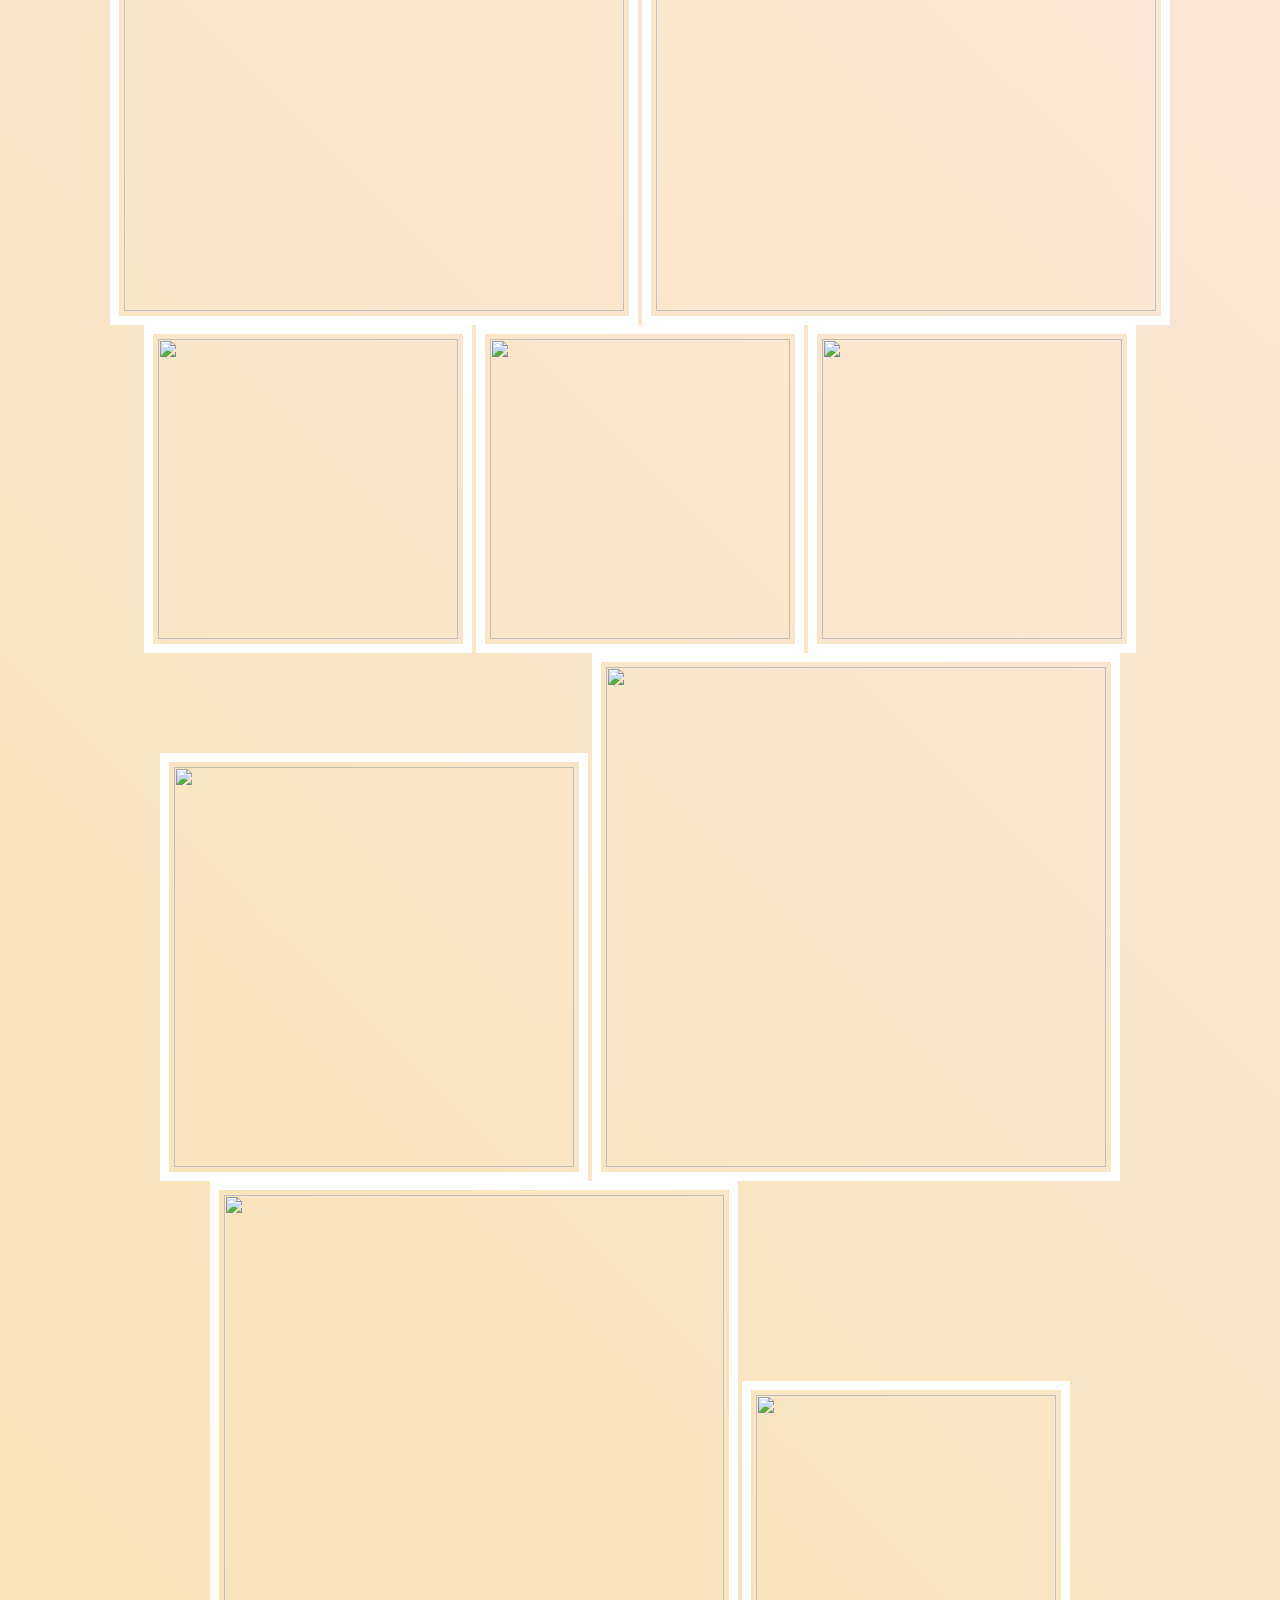
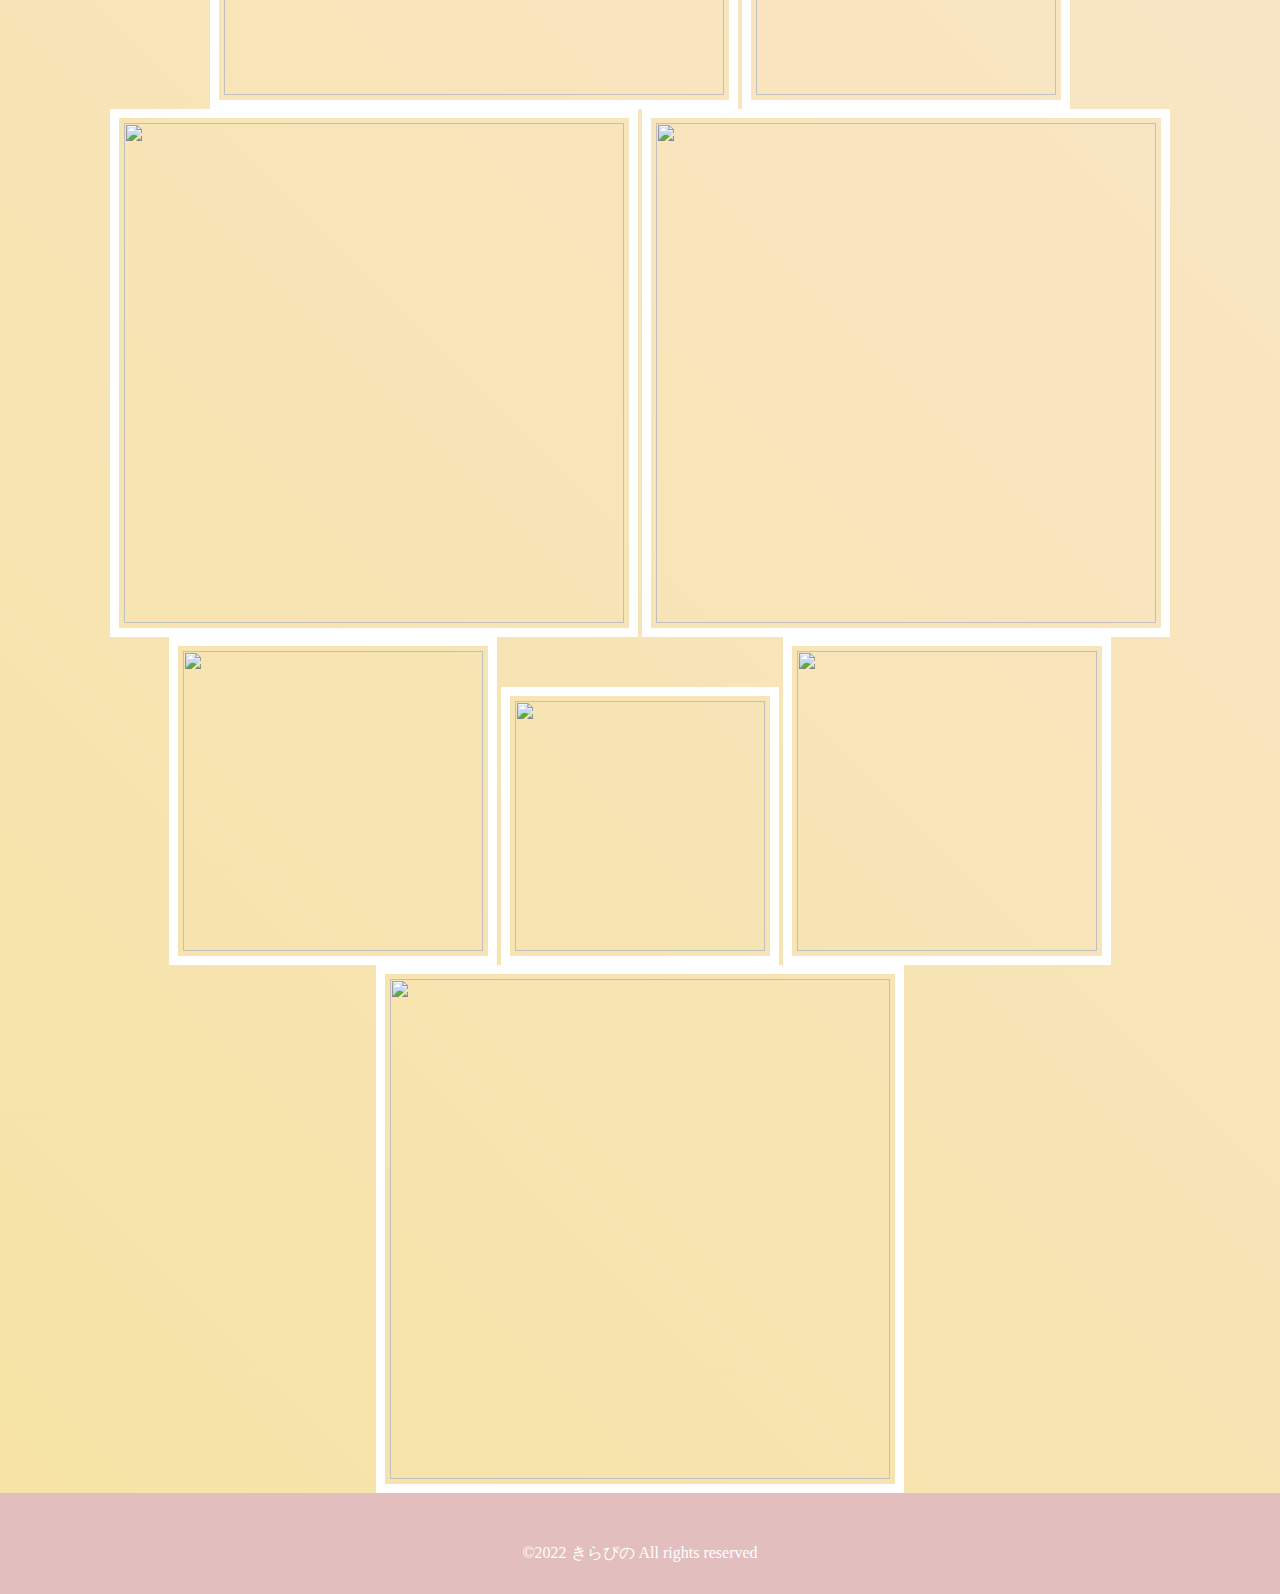
==== commit e5462333: "Add files via upload" ====
--- a/illustration.html
+++ b/illustration.html
@@ -24,6 +24,8 @@
 <h2>2022</h2><br>
 <!--</style>
 <div class="example">-->
+
+  <a href="https://poipiku.com/3767029/7431179.html"><img src="https://img.poipiku.com/user_img02/003767029/007431179_qa3SNLUbR.png_640.jpg" width="300" alt="" title="たっつんさん"></a>
 
   <a href="https://poipiku.com/3767029/7414901.html"><img src="https://img.poipiku.com/user_img03/003767029/007414901_fp8yCW4ZU.png_640.jpg" width="500" alt="" title="マイクラ盗賊1のしにー"></a>
 
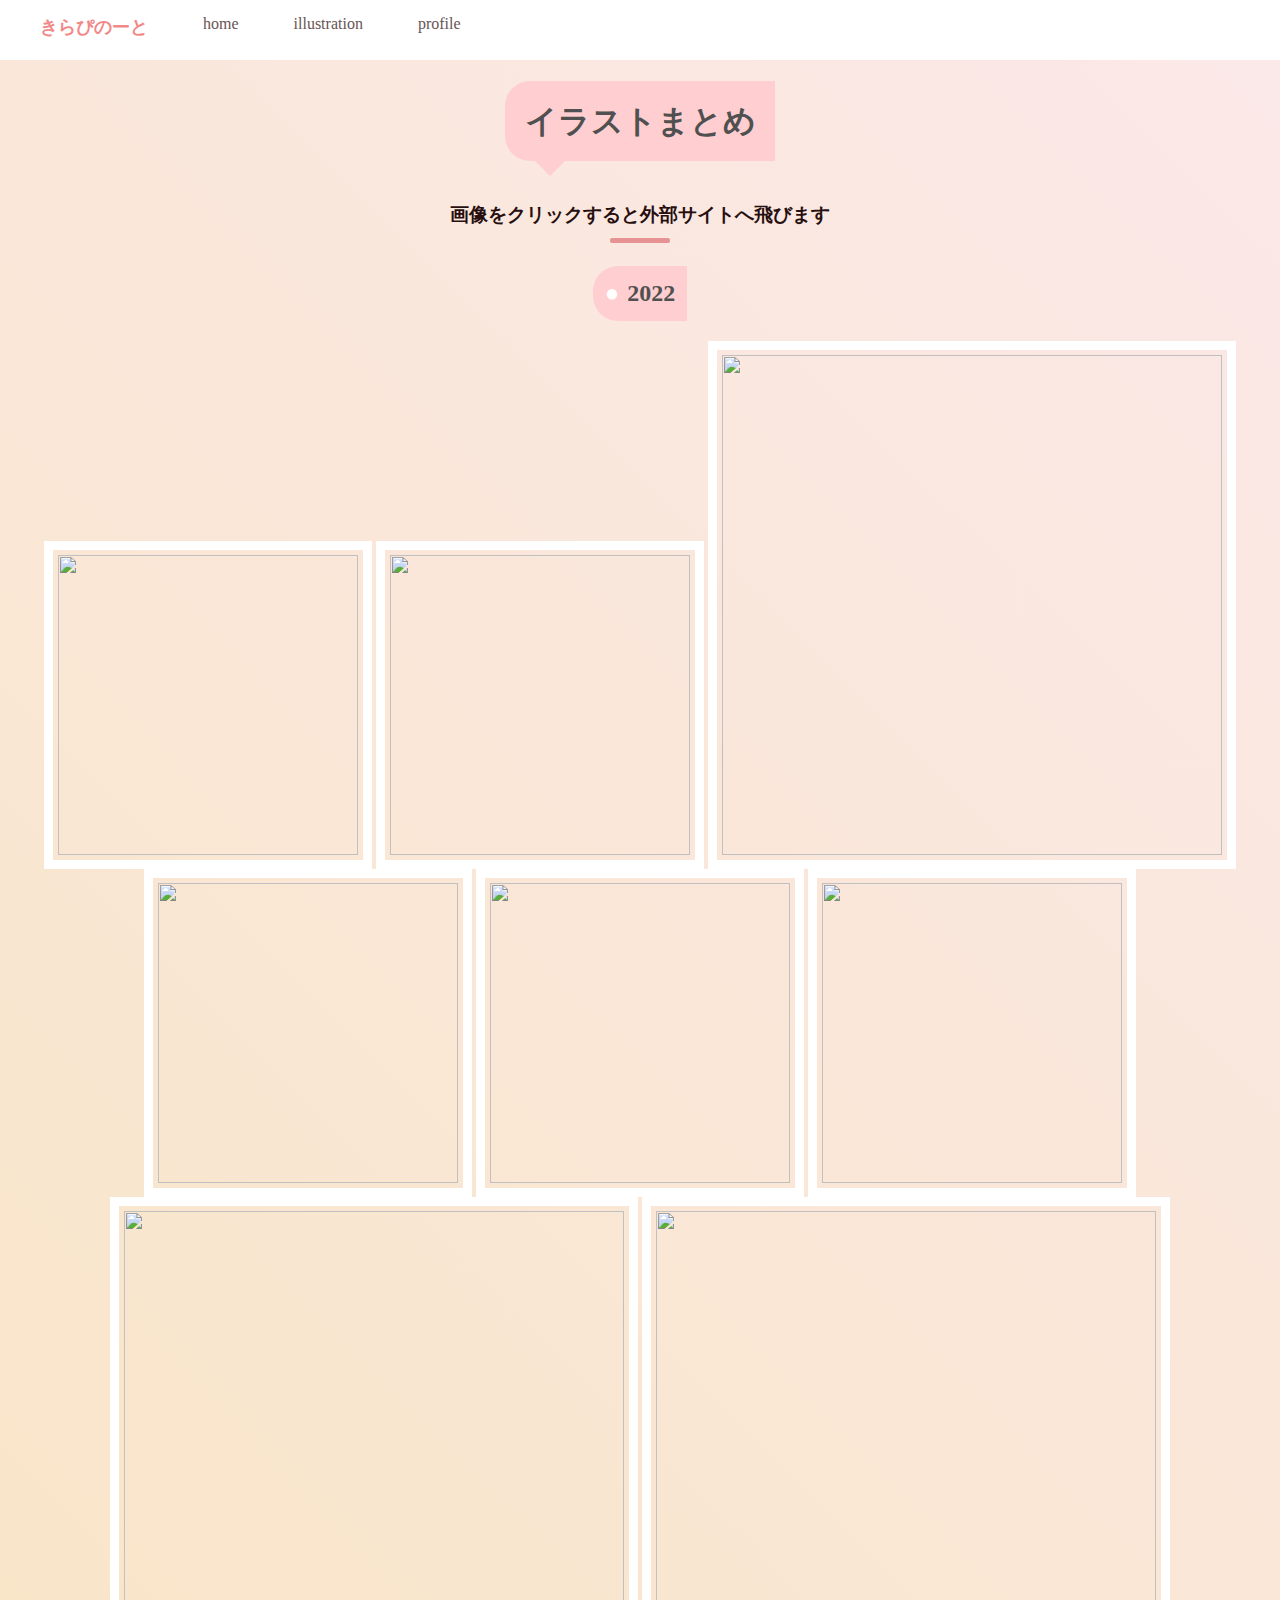
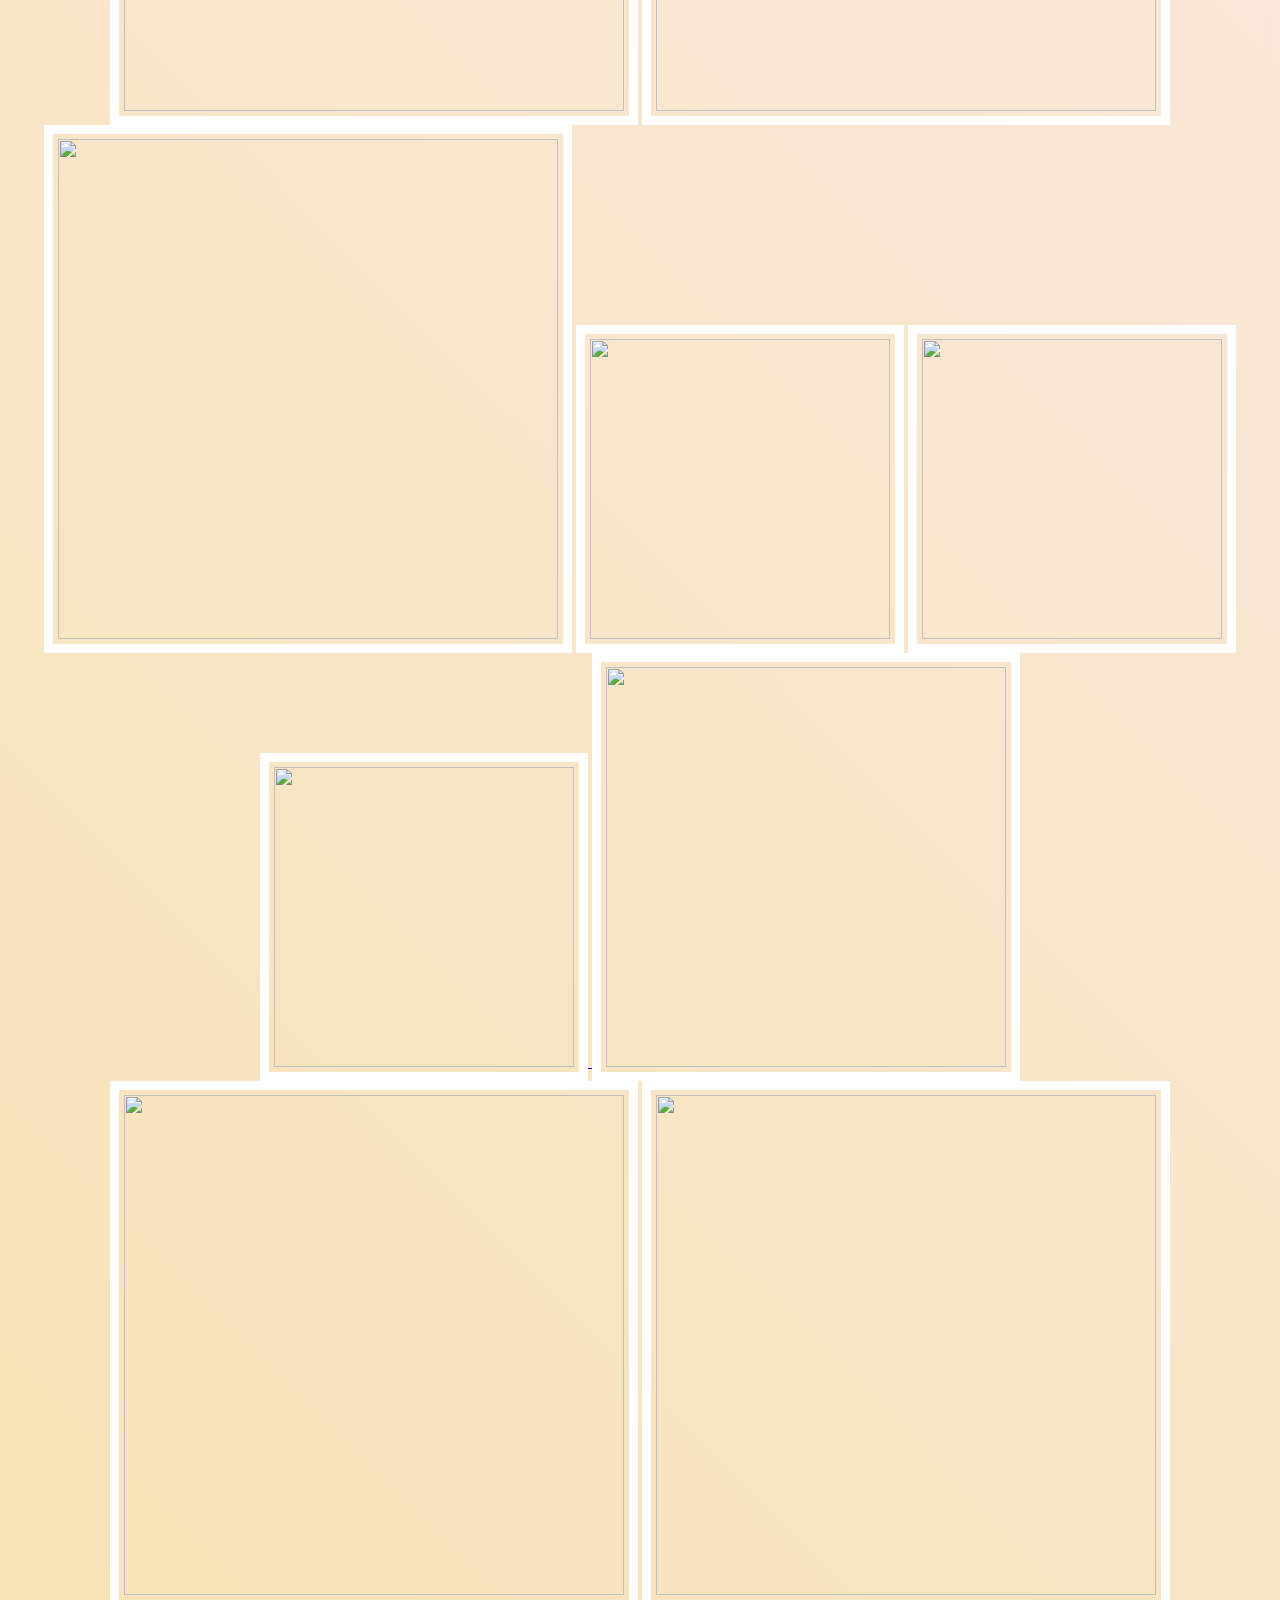
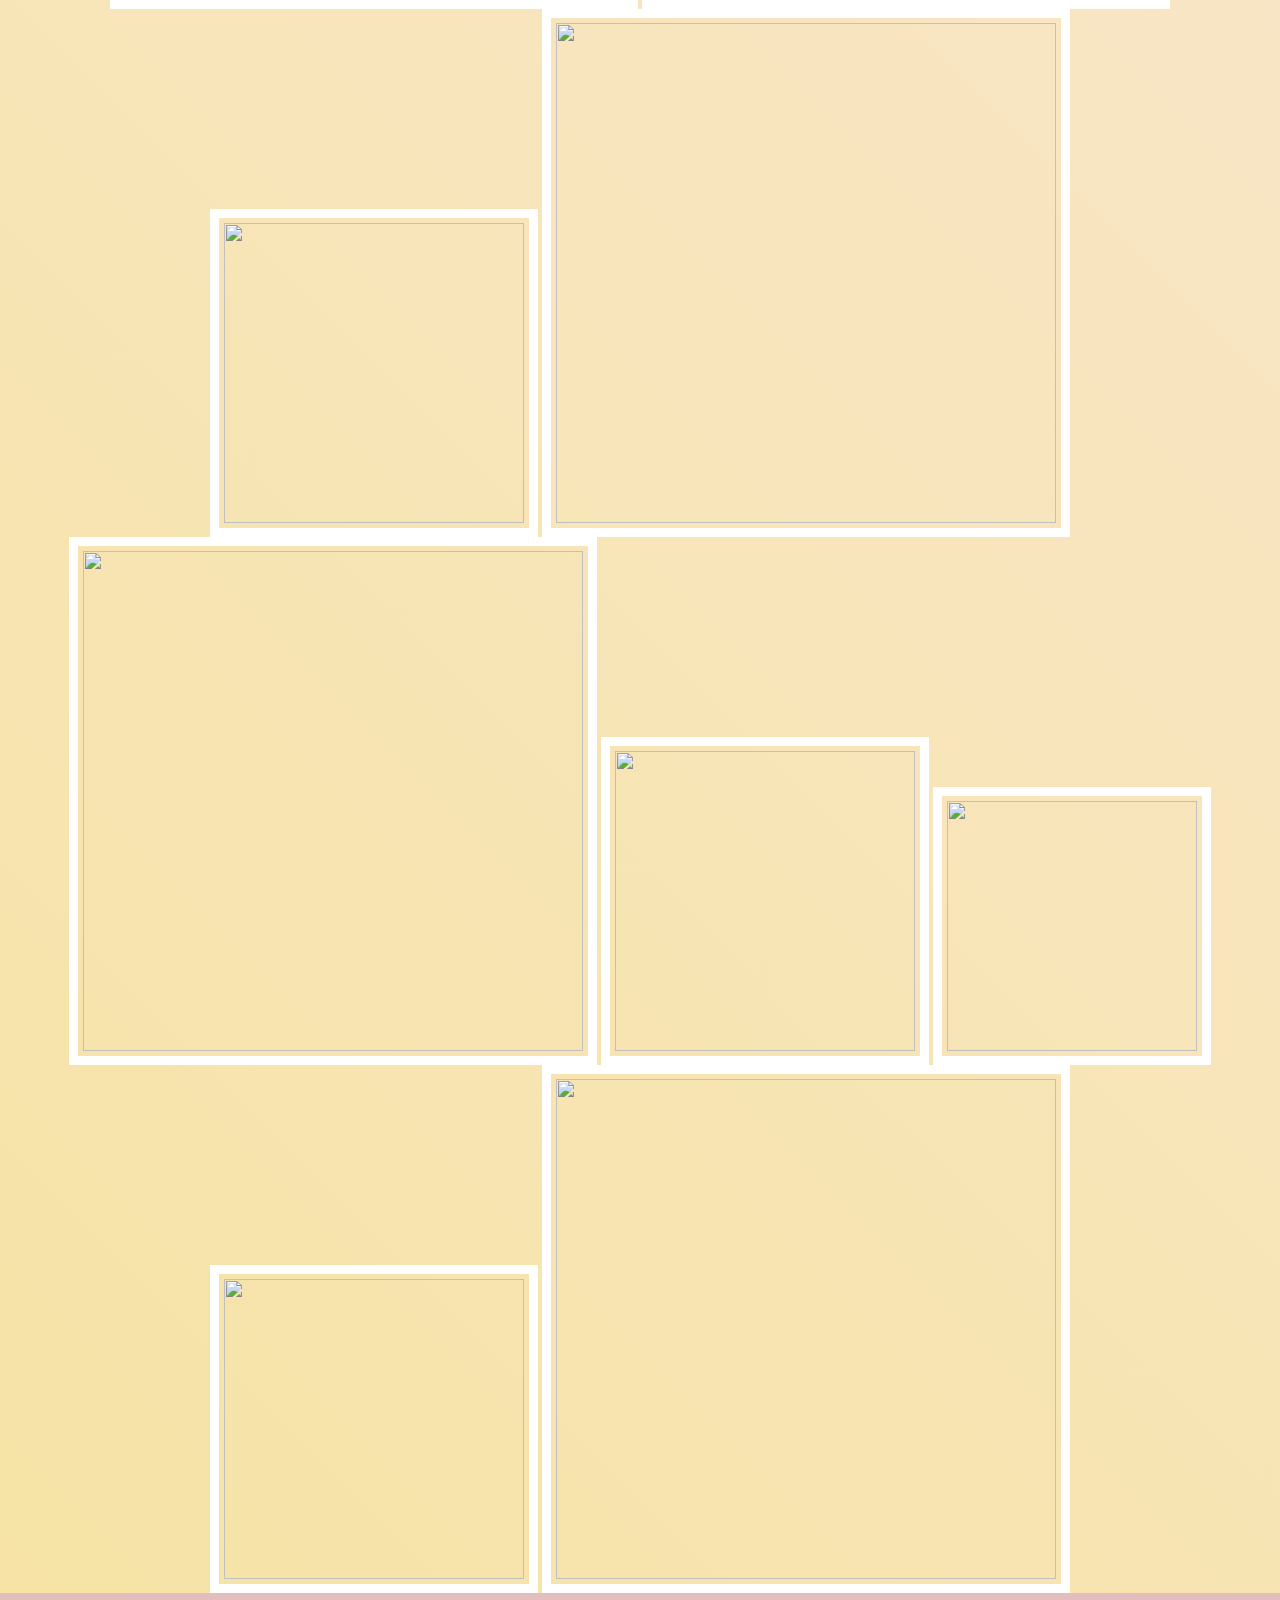
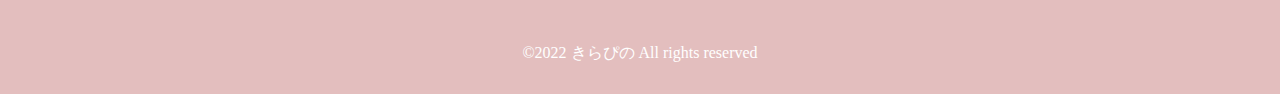
==== commit aca6581b: "Add files via upload" ====
--- a/illustration.html
+++ b/illustration.html
@@ -24,6 +24,8 @@
 <h2>2022</h2><br>
 <!--</style>
 <div class="example">-->
+
+  <a href="https://poipiku.com/3767029/7461646.html"><img src="https://img.poipiku.com/user_img03/003767029/007461646_iqtOajJmg.png_640.jpg" width="300" alt="" title=""></a>
 
   <a href="https://poipiku.com/3767029/7431179.html"><img src="https://img.poipiku.com/user_img02/003767029/007431179_qa3SNLUbR.png_640.jpg" width="300" alt="" title="たっつんさん"></a>
 
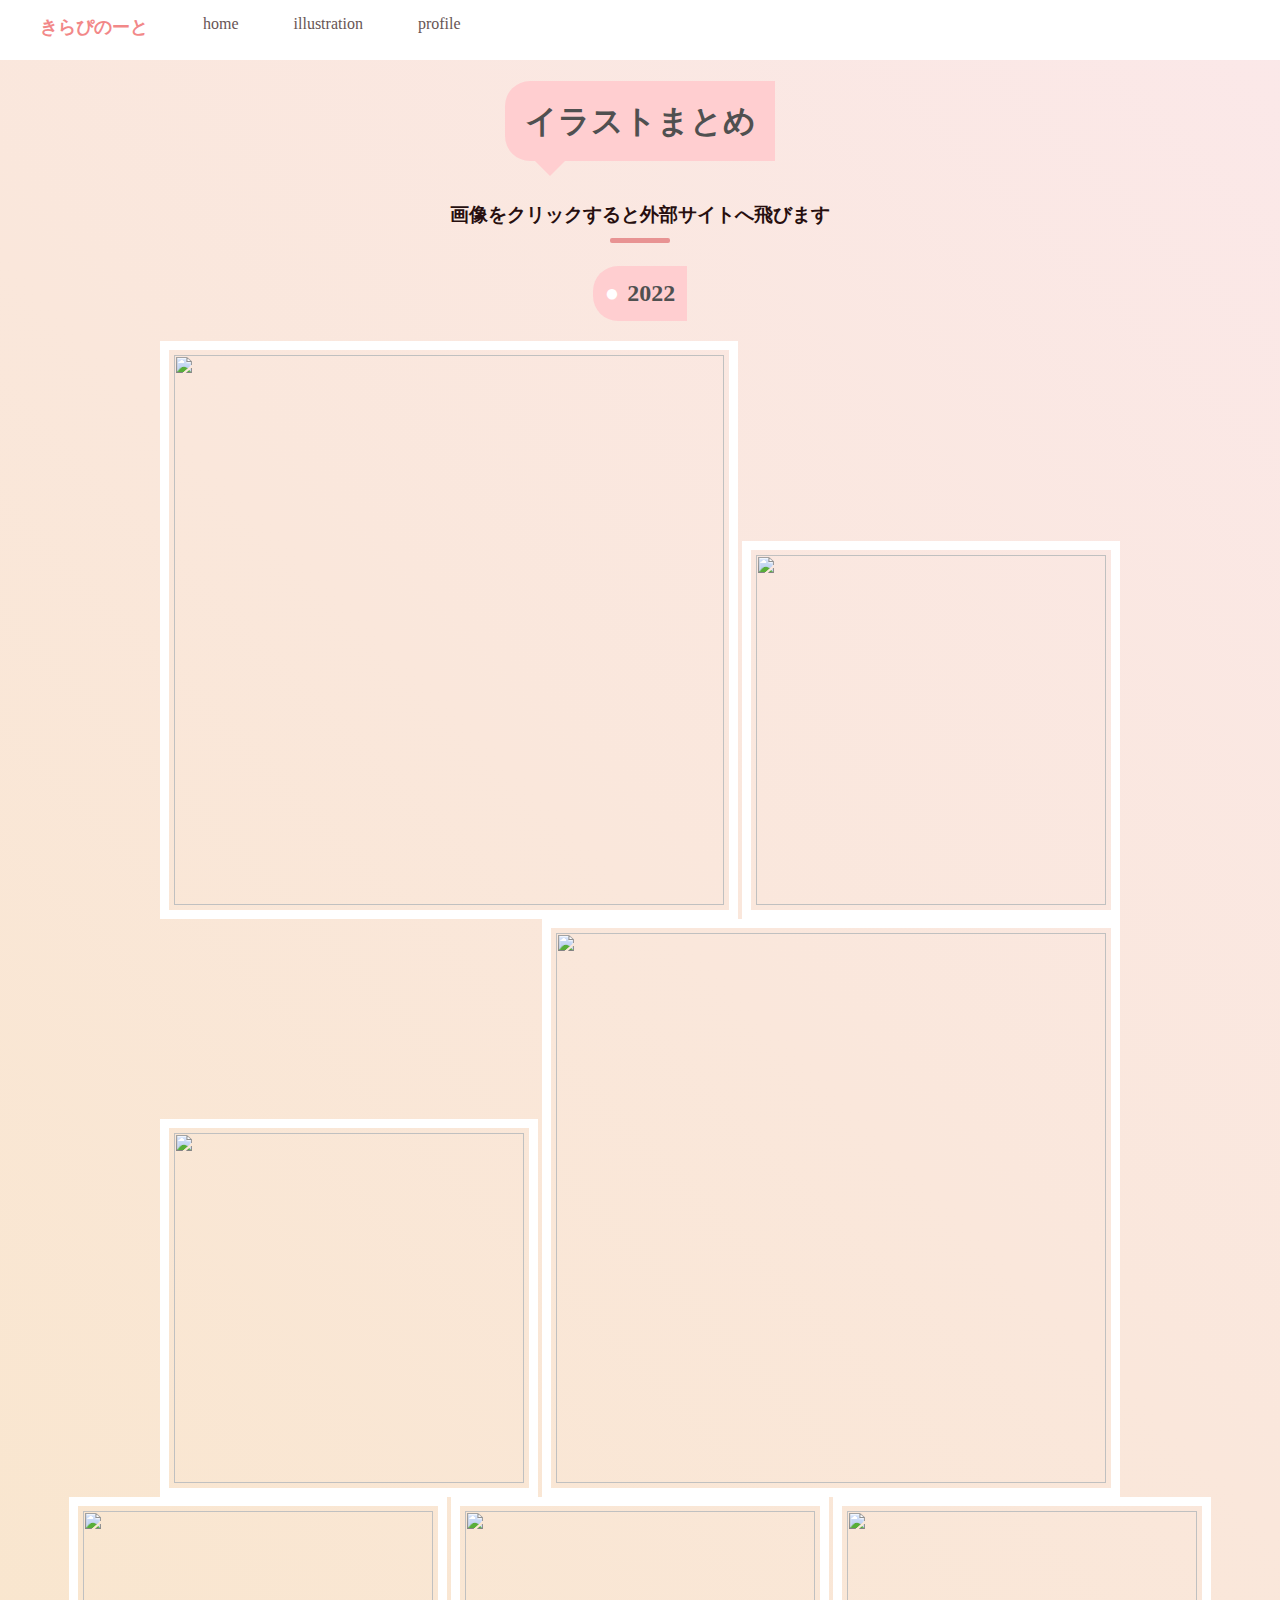
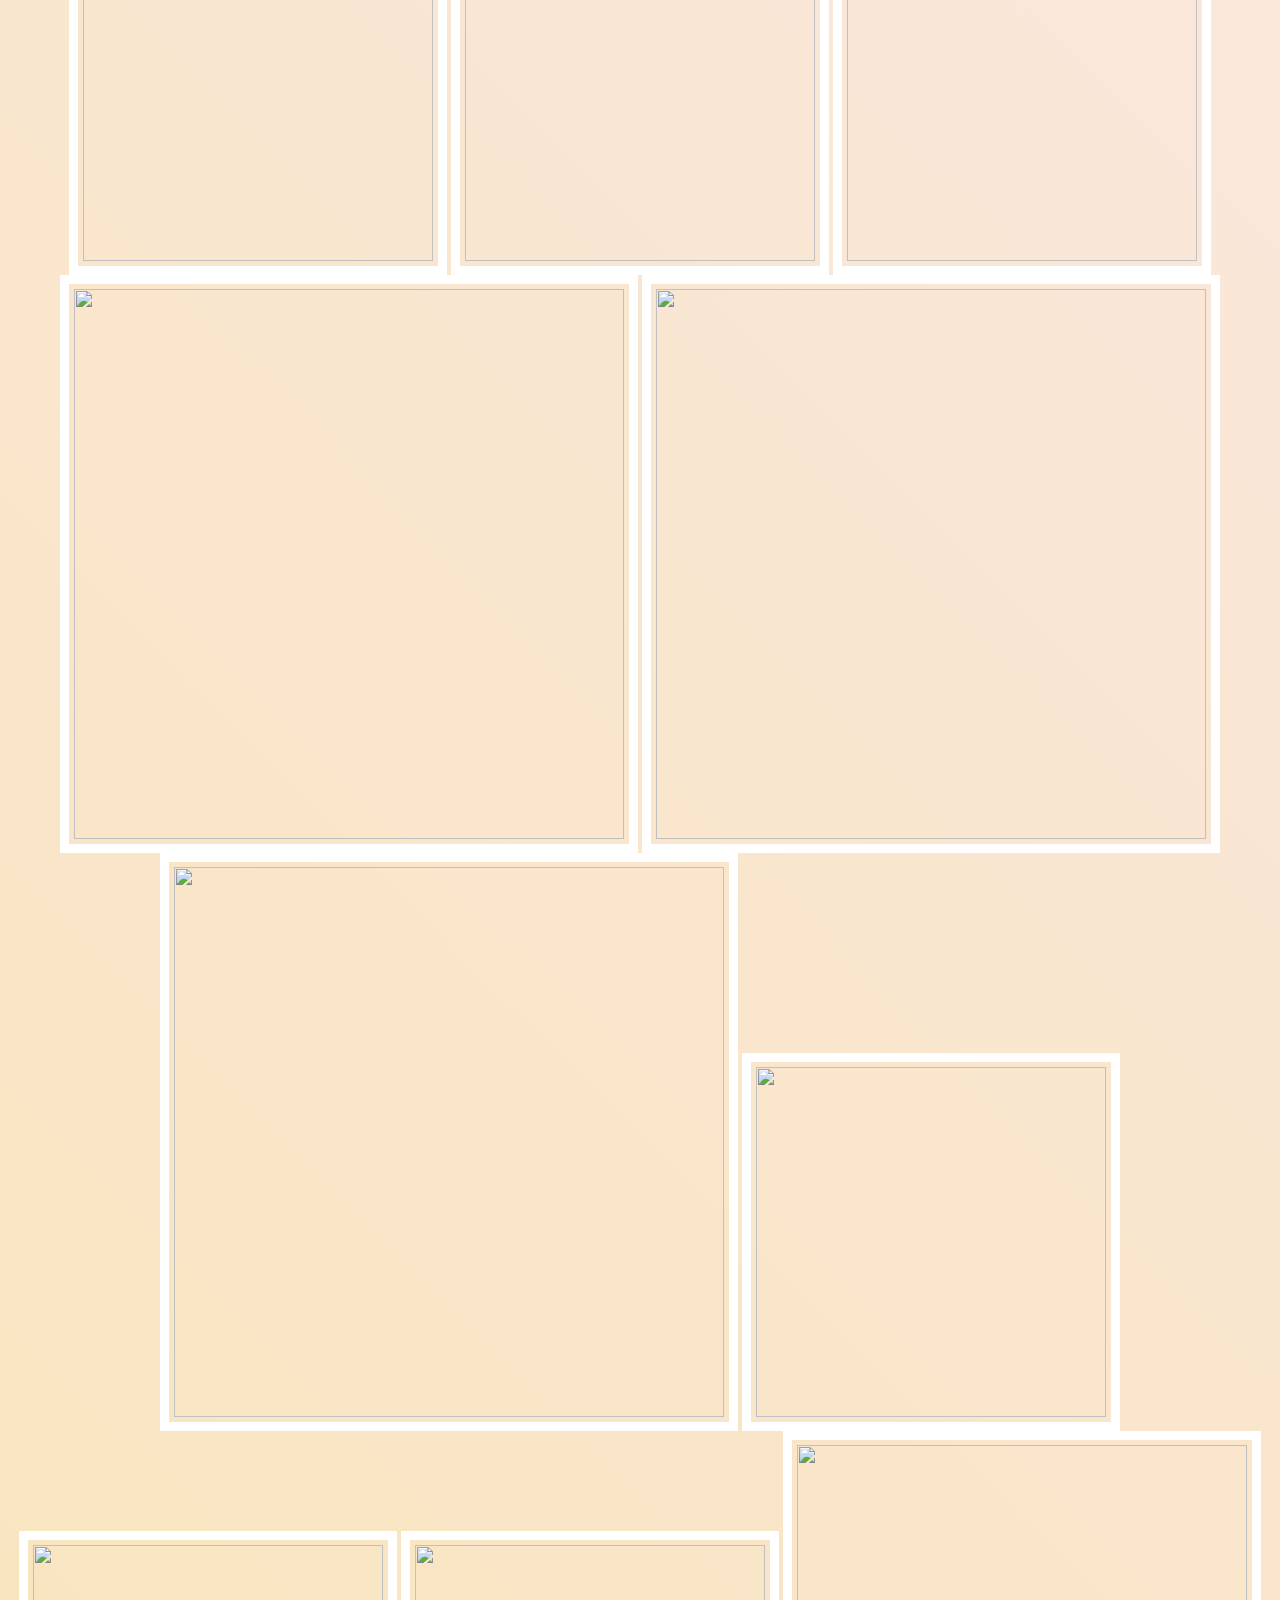
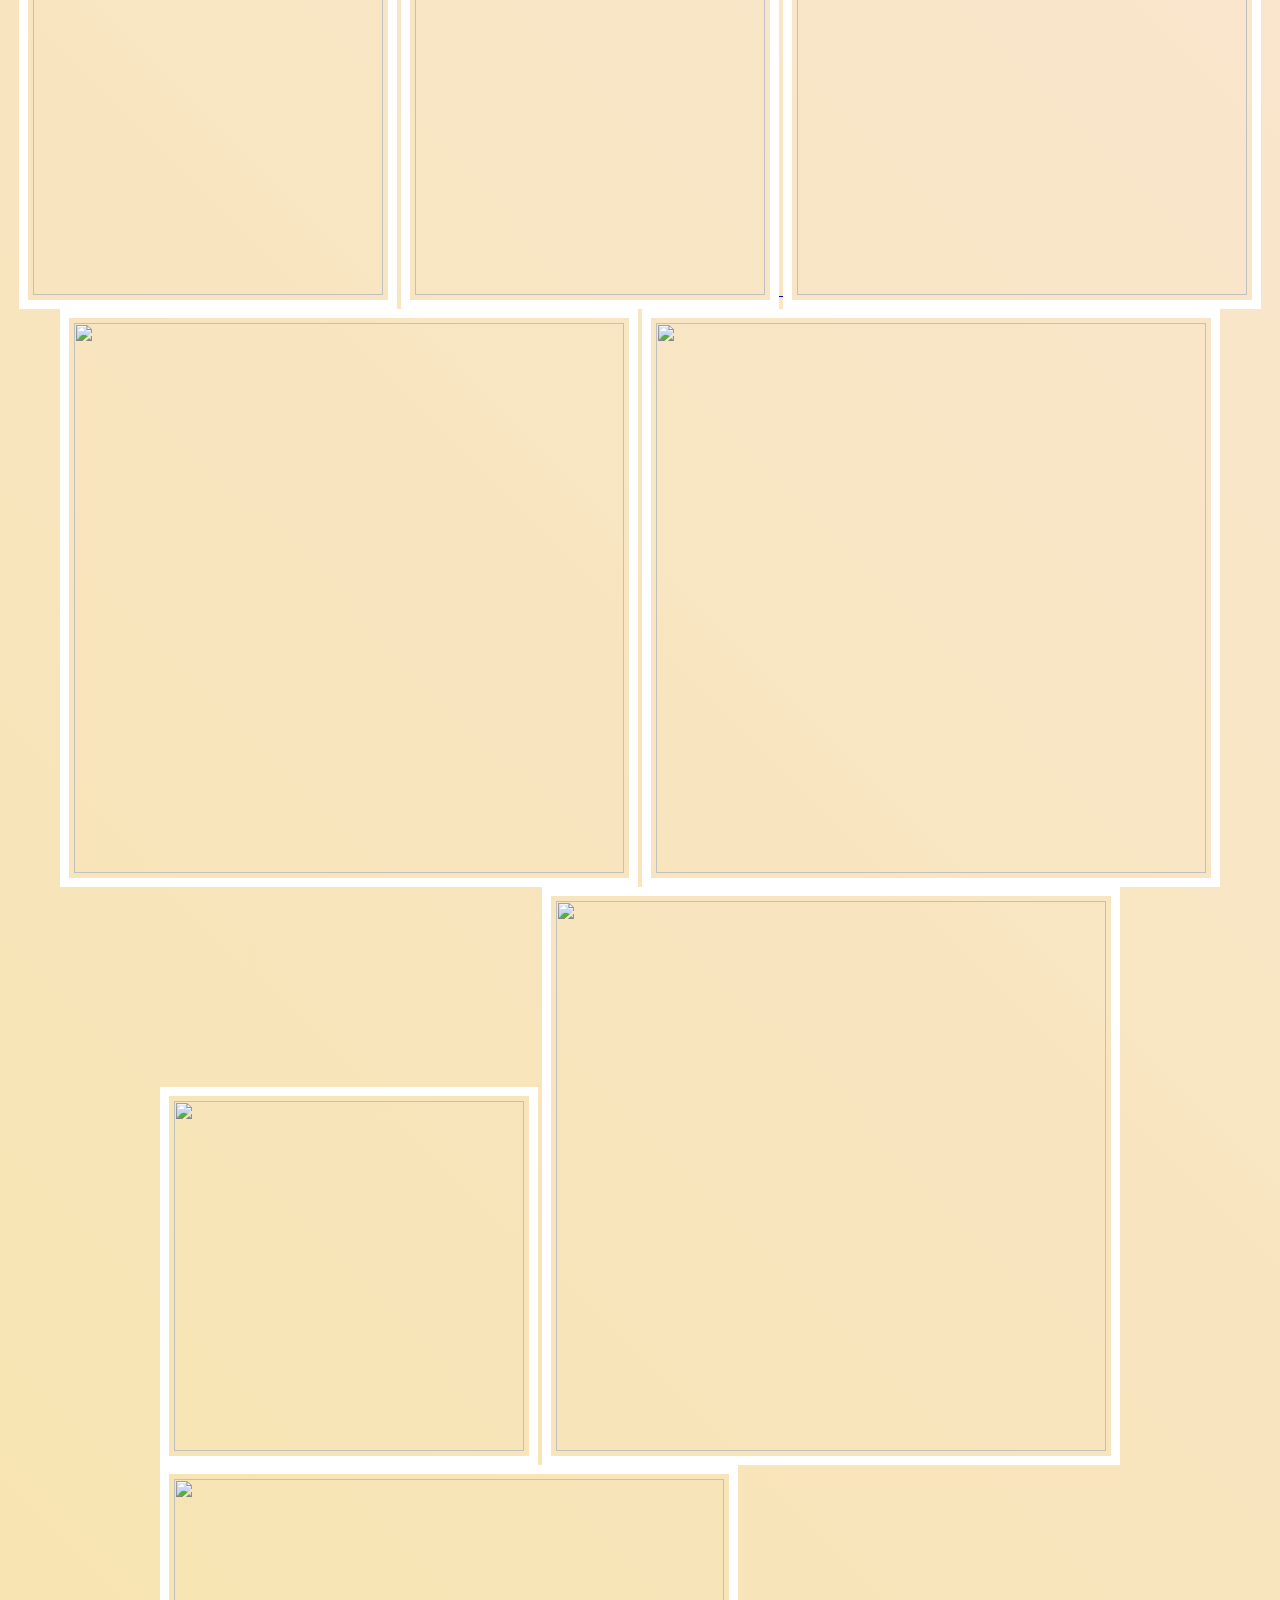
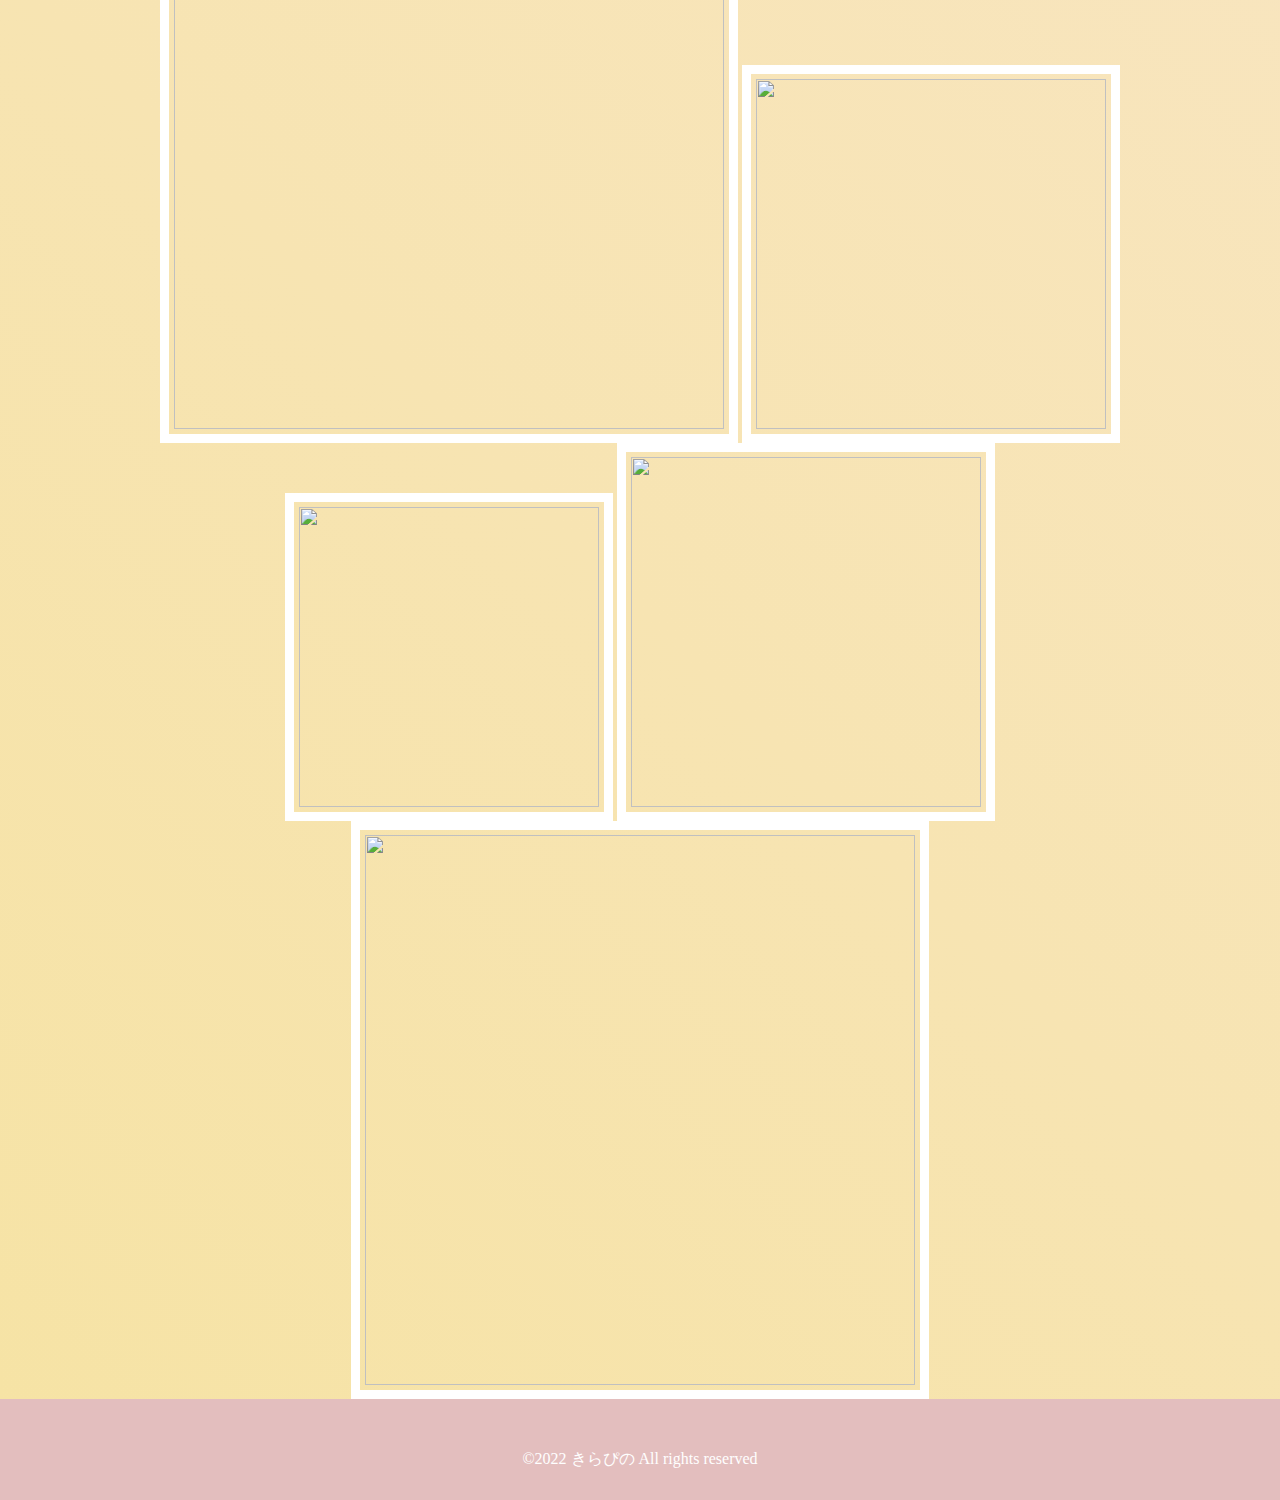
==== commit fa335bef: "Add files via upload" ====
--- a/illustration.html
+++ b/illustration.html
@@ -25,49 +25,51 @@
 <!--</style>
 <div class="example">-->
 
-  <a href="https://poipiku.com/3767029/7461646.html"><img src="https://img.poipiku.com/user_img03/003767029/007461646_iqtOajJmg.png_640.jpg" width="300" alt="" title=""></a>
+  <a href="https://poipiku.com/3767029/7469925.html"><img src="https://img.poipiku.com/user_img03/003767029/007469925_wbmbiP3Rg.png_640.jpg" width="550" alt="" title="神絵師達。"></a>
 
-  <a href="https://poipiku.com/3767029/7431179.html"><img src="https://img.poipiku.com/user_img02/003767029/007431179_qa3SNLUbR.png_640.jpg" width="300" alt="" title="たっつんさん"></a>
+  <a href="https://poipiku.com/3767029/7461646.html"><img src="https://img.poipiku.com/user_img03/003767029/007461646_iqtOajJmg.png_640.jpg" width="350" alt="" title="学校きらぴきゅん"></a>
 
-  <a href="https://poipiku.com/3767029/7414901.html"><img src="https://img.poipiku.com/user_img03/003767029/007414901_fp8yCW4ZU.png_640.jpg" width="500" alt="" title="マイクラ盗賊1のしにー"></a>
+  <a href="https://poipiku.com/3767029/7431179.html"><img src="https://img.poipiku.com/user_img02/003767029/007431179_qa3SNLUbR.png_640.jpg" width="350" alt="" title="たっつんさん"></a>
 
-  <a href="https://poipiku.com/3767029/7412311.html"><img src="https://img.poipiku.com/user_img02/003767029/007412311_Zf3TT6abo.png_640.jpg" width="300" alt="" title="カゲプロエネちゃん"></a>
+  <a href="https://poipiku.com/3767029/7414901.html"><img src="https://img.poipiku.com/user_img03/003767029/007414901_fp8yCW4ZU.png_640.jpg" width="550" alt="" title="マイクラ盗賊1のしにー"></a>
 
-  <a href="https://poipiku.com/3767029/7412310.html"><img src="https://img.poipiku.com/user_img02/003767029/007412310_TjsZAXFZs.png_640.jpg" width="300" alt="" title="日常組ぺいんとさん"></a>
+  <a href="https://poipiku.com/3767029/7412311.html"><img src="https://img.poipiku.com/user_img02/003767029/007412311_Zf3TT6abo.png_640.jpg" width="350" alt="" title="カゲプロエネちゃん"></a>
 
-  <a href="https://poipiku.com/3767029/7401157.html"><img src="https://64.media.tumblr.com/add778254d76e965db5aa8507f20f391/tumblr_inline_rhbmknTVV21y17zzh_500.png" width="300" alt="" title="制服姿れいな"></a>
+  <a href="https://poipiku.com/3767029/7412310.html"><img src="https://img.poipiku.com/user_img02/003767029/007412310_TjsZAXFZs.png_640.jpg" width="350" alt="" title="日常組ぺいんとさん"></a>
 
-    <a href="https://poipiku.com/3767029/7381224.html"><img src="https://64.media.tumblr.com/e6c6d53ac10cd253c6709dfa404c51f4/tumblr_inline_rh7norhTj21y17zzh_500.jpg" width="500" alt="" title="瑞希"></a>
+  <a href="https://poipiku.com/3767029/7401157.html"><img src="https://64.media.tumblr.com/add778254d76e965db5aa8507f20f391/tumblr_inline_rhbmknTVV21y17zzh_500.png" width="350" alt="" title="制服姿れいな"></a>
 
-    <a href="https://poipiku.com/MyHomePcV.jsp?ID=3767029"><img src="https://64.media.tumblr.com/49c9183b79271e8e1878d80c86bf9270/6bd399241d858289-00/s1280x1920/3dc3ec3fe72ad5bd3af17bcf9e2d81224840940d.jpg" width="500" alt="" title="超てんちゃん"></a>
+    <a href="https://poipiku.com/3767029/7381224.html"><img src="https://64.media.tumblr.com/e6c6d53ac10cd253c6709dfa404c51f4/tumblr_inline_rh7norhTj21y17zzh_500.jpg" width="550" alt="" title="瑞希"></a>
 
-    <a href="https://poipiku.com/3767029/7350646.html"><img src="https://64.media.tumblr.com/b0fe165145abf73a8c4a8958eb6440e6/tumblr_inline_rgy63hcNOo1y17zzh_500.jpg" width="500" alt="" title="黒髪の女の子"></a>
+    <a href="https://poipiku.com/MyHomePcV.jsp?ID=3767029"><img src="https://64.media.tumblr.com/49c9183b79271e8e1878d80c86bf9270/6bd399241d858289-00/s1280x1920/3dc3ec3fe72ad5bd3af17bcf9e2d81224840940d.jpg" width="550" alt="" title="超てんちゃん"></a>
 
-    <a href="https://poipiku.com/3767029/7344227.html"><img src="https://64.media.tumblr.com/2f2f3c6040e75ed0bc15735765dedf85/tumblr_inline_rgy5wpcp4l1y17zzh_500.jpg" width="300" alt="" title="KIRAPI"></a>
+    <a href="https://poipiku.com/3767029/7350646.html"><img src="https://64.media.tumblr.com/b0fe165145abf73a8c4a8958eb6440e6/tumblr_inline_rgy63hcNOo1y17zzh_500.jpg" width="550" alt="" title="黒髪の女の子"></a>
 
-    <a href="https://poipiku.com/MyHomePcV.jsp"><img src="https://64.media.tumblr.com/b83e3640a95a6ce7e22b627764fb192a/tumblr_inline_rgpsmqD1rq1y17zzh_500.jpg" width="300" alt="" title="カゲロウデイズ ヒヨリちゃん"></a>
+    <a href="https://poipiku.com/3767029/7344227.html"><img src="https://64.media.tumblr.com/2f2f3c6040e75ed0bc15735765dedf85/tumblr_inline_rgy5wpcp4l1y17zzh_500.jpg" width="350" alt="" title="KIRAPI"></a>
 
-    <a href="https://poipiku.com/3767029/7292280.html"><img src="https://64.media.tumblr.com/c9a3bb5345a3209dcdd5a3bba9de8ca8/tumblr_inline_rgpsmdUmf81y17zzh_500.jpg" width="300" alt="" title="マリー">
+    <a href="https://poipiku.com/MyHomePcV.jsp"><img src="https://64.media.tumblr.com/b83e3640a95a6ce7e22b627764fb192a/tumblr_inline_rgpsmqD1rq1y17zzh_500.jpg" width="350" alt="" title="カゲロウデイズ ヒヨリちゃん"></a>
 
-    <a href="https://poipiku.com/3767029/7286277.html"><img src="https://64.media.tumblr.com/eced23acfeab9bf4cf0c980ab138d3a5/tumblr_inline_rgpsm0S4HC1y17zzh_500.jpg" width="400" alt="" title="リサチャン"></a>
+    <a href="https://poipiku.com/3767029/7292280.html"><img src="https://64.media.tumblr.com/c9a3bb5345a3209dcdd5a3bba9de8ca8/tumblr_inline_rgpsmdUmf81y17zzh_500.jpg" width="350" alt="" title="マリー">
 
-    <a href="https://www.pixiv.net/artworks/100371261"><img src="https://64.media.tumblr.com/05bfcbd56287c4507057fbb23e2cec79/tumblr_inline_rgpslpxk4l1y17zzh_500.jpg" width="500" alt="" title="三人でピクニック"></a>
+    <a href="https://poipiku.com/3767029/7286277.html"><img src="https://64.media.tumblr.com/eced23acfeab9bf4cf0c980ab138d3a5/tumblr_inline_rgpsm0S4HC1y17zzh_500.jpg" width="450" alt="" title="リサチャン"></a>
+
+    <a href="https://www.pixiv.net/artworks/100371261"><img src="https://64.media.tumblr.com/05bfcbd56287c4507057fbb23e2cec79/tumblr_inline_rgpslpxk4l1y17zzh_500.jpg" width="550" alt="" title="三人でピクニック"></a>
     
-    <a href="https://poipiku.com/3767029/7274603.html"><img src="https://64.media.tumblr.com/1b99e68e0b90f4fcdb63ca2c7150361e/tumblr_inline_rgpsk8Nqr81y17zzh_500.jpg" width="500" alt="" title="シンアヤ"></a>
+    <a href="https://poipiku.com/3767029/7274603.html"><img src="https://64.media.tumblr.com/1b99e68e0b90f4fcdb63ca2c7150361e/tumblr_inline_rgpsk8Nqr81y17zzh_500.jpg" width="550" alt="" title="シンアヤ"></a>
     
-    <a href="https://www.pixiv.net/artworks/100302374"><img src="https://64.media.tumblr.com/929ea6a04529031997c7800bbb8f2853/tumblr_inline_rg8ku1KOaa1y17zzh_500.png" width="300" alt="" title="あっかんべーなレイカ"></a>
+    <a href="https://www.pixiv.net/artworks/100302374"><img src="https://64.media.tumblr.com/929ea6a04529031997c7800bbb8f2853/tumblr_inline_rg8ku1KOaa1y17zzh_500.png" width="350" alt="" title="あっかんべーなレイカ"></a>
     
-    <a href="https://www.pixiv.net/artworks/100251206"><img src="https://64.media.tumblr.com/7fef5820031927ba5986154cb109c5a4/tumblr_inline_rg6cczVpT71y17zzh_500.jpg" width="500" alt="" title="ayano"></a>
+    <a href="https://www.pixiv.net/artworks/100251206"><img src="https://64.media.tumblr.com/7fef5820031927ba5986154cb109c5a4/tumblr_inline_rg6cczVpT71y17zzh_500.jpg" width="550" alt="" title="ayano"></a>
     
-    <a href="https://www.pixiv.net/artworks/100238118"><img src="https://64.media.tumblr.com/844276a94ea210e529c282120a1bd171/tumblr_inline_rg6a3zB9pN1y17zzh_500.jpg" width="500" alt="" title="二人でお祭り"></a>
+    <a href="https://www.pixiv.net/artworks/100238118"><img src="https://64.media.tumblr.com/844276a94ea210e529c282120a1bd171/tumblr_inline_rg6a3zB9pN1y17zzh_500.jpg" width="550" alt="" title="二人でお祭り"></a>
     
-    <a href="https://www.pixiv.net/artworks/100180092"><img src="https://64.media.tumblr.com/274423a82ed683d40258d95838e7b5ae/tumblr_inline_rg6a2y71jA1y17zzh_500.jpg" width="300" alt="" title="アメちゃん"></a>
+    <a href="https://www.pixiv.net/artworks/100180092"><img src="https://64.media.tumblr.com/274423a82ed683d40258d95838e7b5ae/tumblr_inline_rg6a2y71jA1y17zzh_500.jpg" width="350" alt="" title="アメちゃん"></a>
     
-    <a href="https://www.pixiv.net/artworks/100132297"><img src="https://64.media.tumblr.com/335e9405ac629f4633194b79aff75193/tumblr_inline_rg6a21cVLQ1y17zzh_500.jpg" width="250" alt="" title="CCさくら"></a>
+    <a href="https://www.pixiv.net/artworks/100132297"><img src="https://64.media.tumblr.com/335e9405ac629f4633194b79aff75193/tumblr_inline_rg6a21cVLQ1y17zzh_500.jpg" width="300" alt="" title="CCさくら"></a>
     
-    <a href="https://poipiku.com/3767029/7257760.html"><img src="https://64.media.tumblr.com/c8c829170d007711e86ba2df84b05244/tumblr_inline_rg6a03jiO41y17zzh_500.jpg" width="300" alt="" title="十文字"></a>
+    <a href="https://poipiku.com/3767029/7257760.html"><img src="https://64.media.tumblr.com/c8c829170d007711e86ba2df84b05244/tumblr_inline_rg6a03jiO41y17zzh_500.jpg" width="350" alt="" title="十文字"></a>
     
-    <a href="https://www.pixiv.net/artworks/99427840"><img src="https://64.media.tumblr.com/6965a34e6da3877eaf75f33e6eb84450/tumblr_inline_rg69wtuCwA1y17zzh_500.jpg" width="500" alt="" title="兎和三姉妹！"></a>
+    <a href="https://www.pixiv.net/artworks/99427840"><img src="https://64.media.tumblr.com/6965a34e6da3877eaf75f33e6eb84450/tumblr_inline_rg69wtuCwA1y17zzh_500.jpg" width="550" alt="" title="兎和三姉妹！"></a>
 
 <!-- ここまで -->
 
@@ -77,7 +79,7 @@
 コード↓コピペよろ
 <a href="ここにリンク"><img src="ここに画像" width="400" alt="" title=""></a>
 
-width　縦長は300、横長は500 
+width　縦長は350、横長は550 
 
 画像アップローダー↓
 https://ysklog.net/tool/uploader.html
